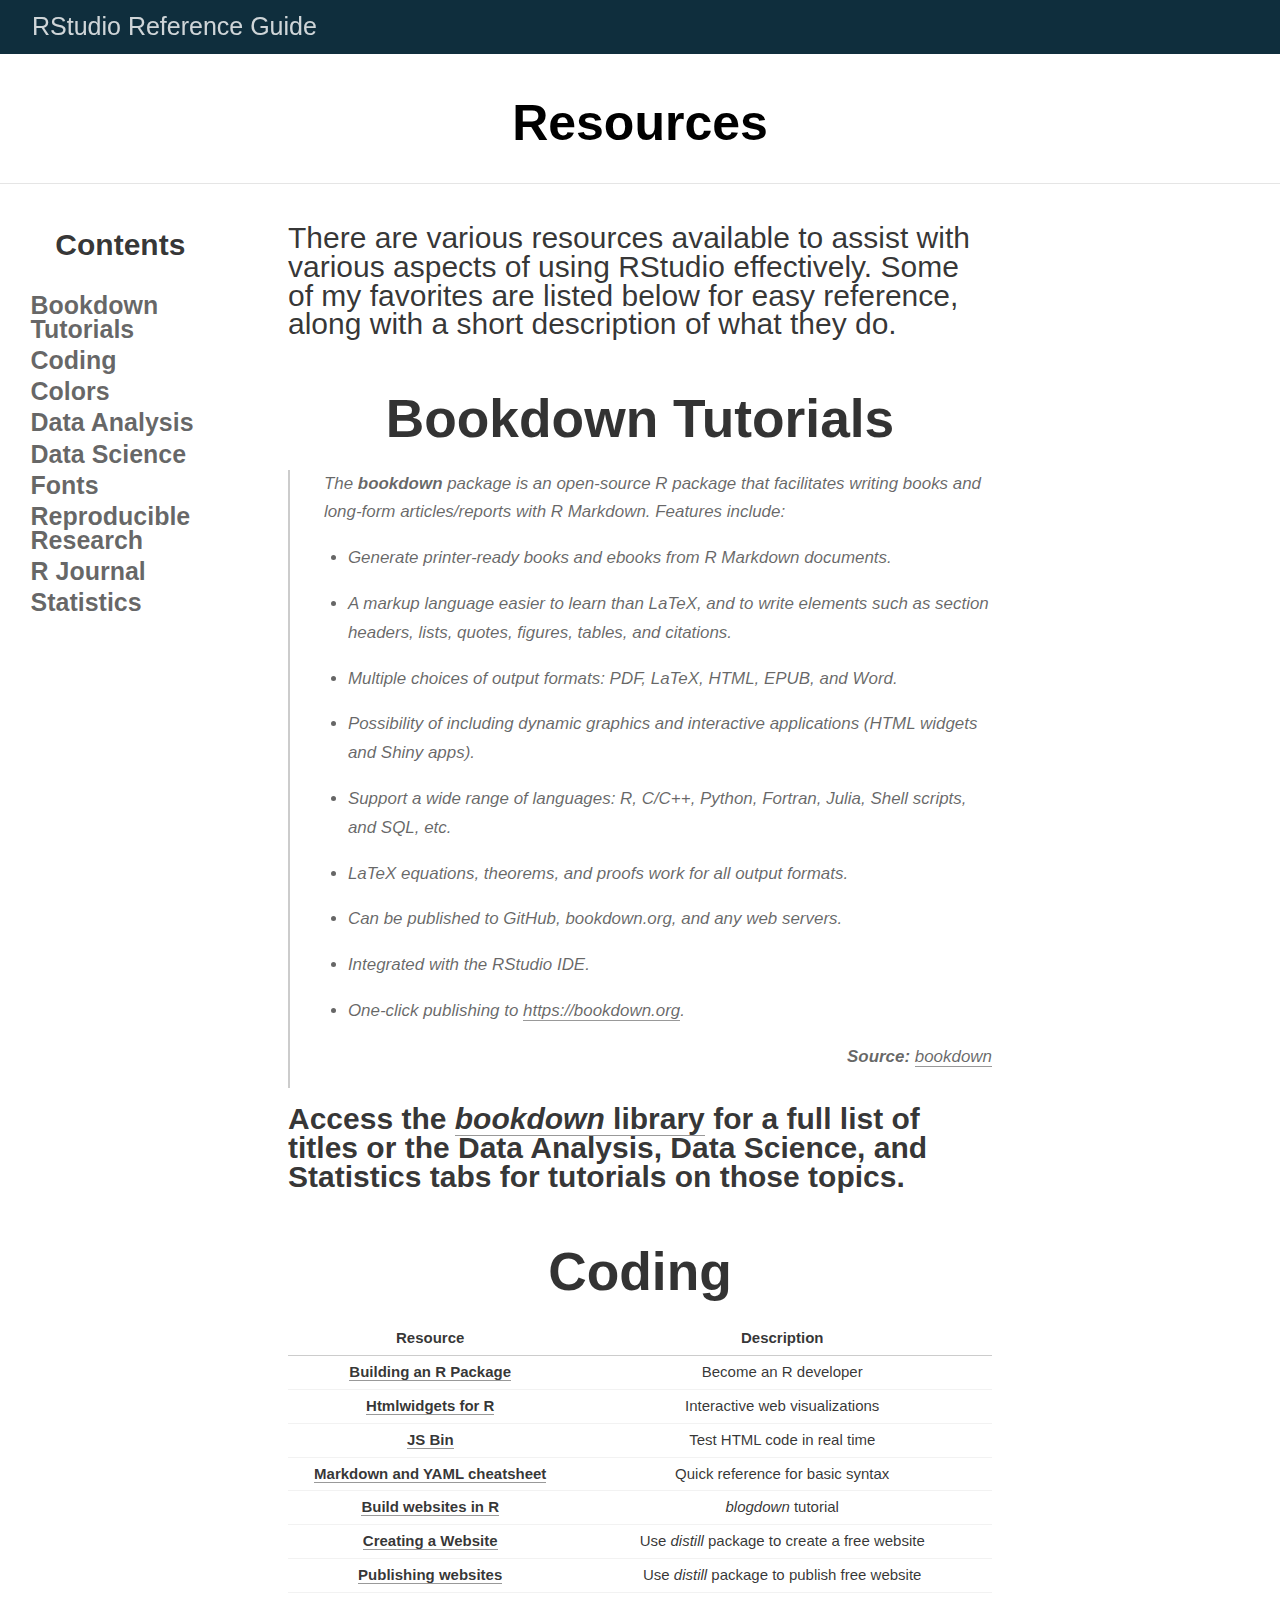
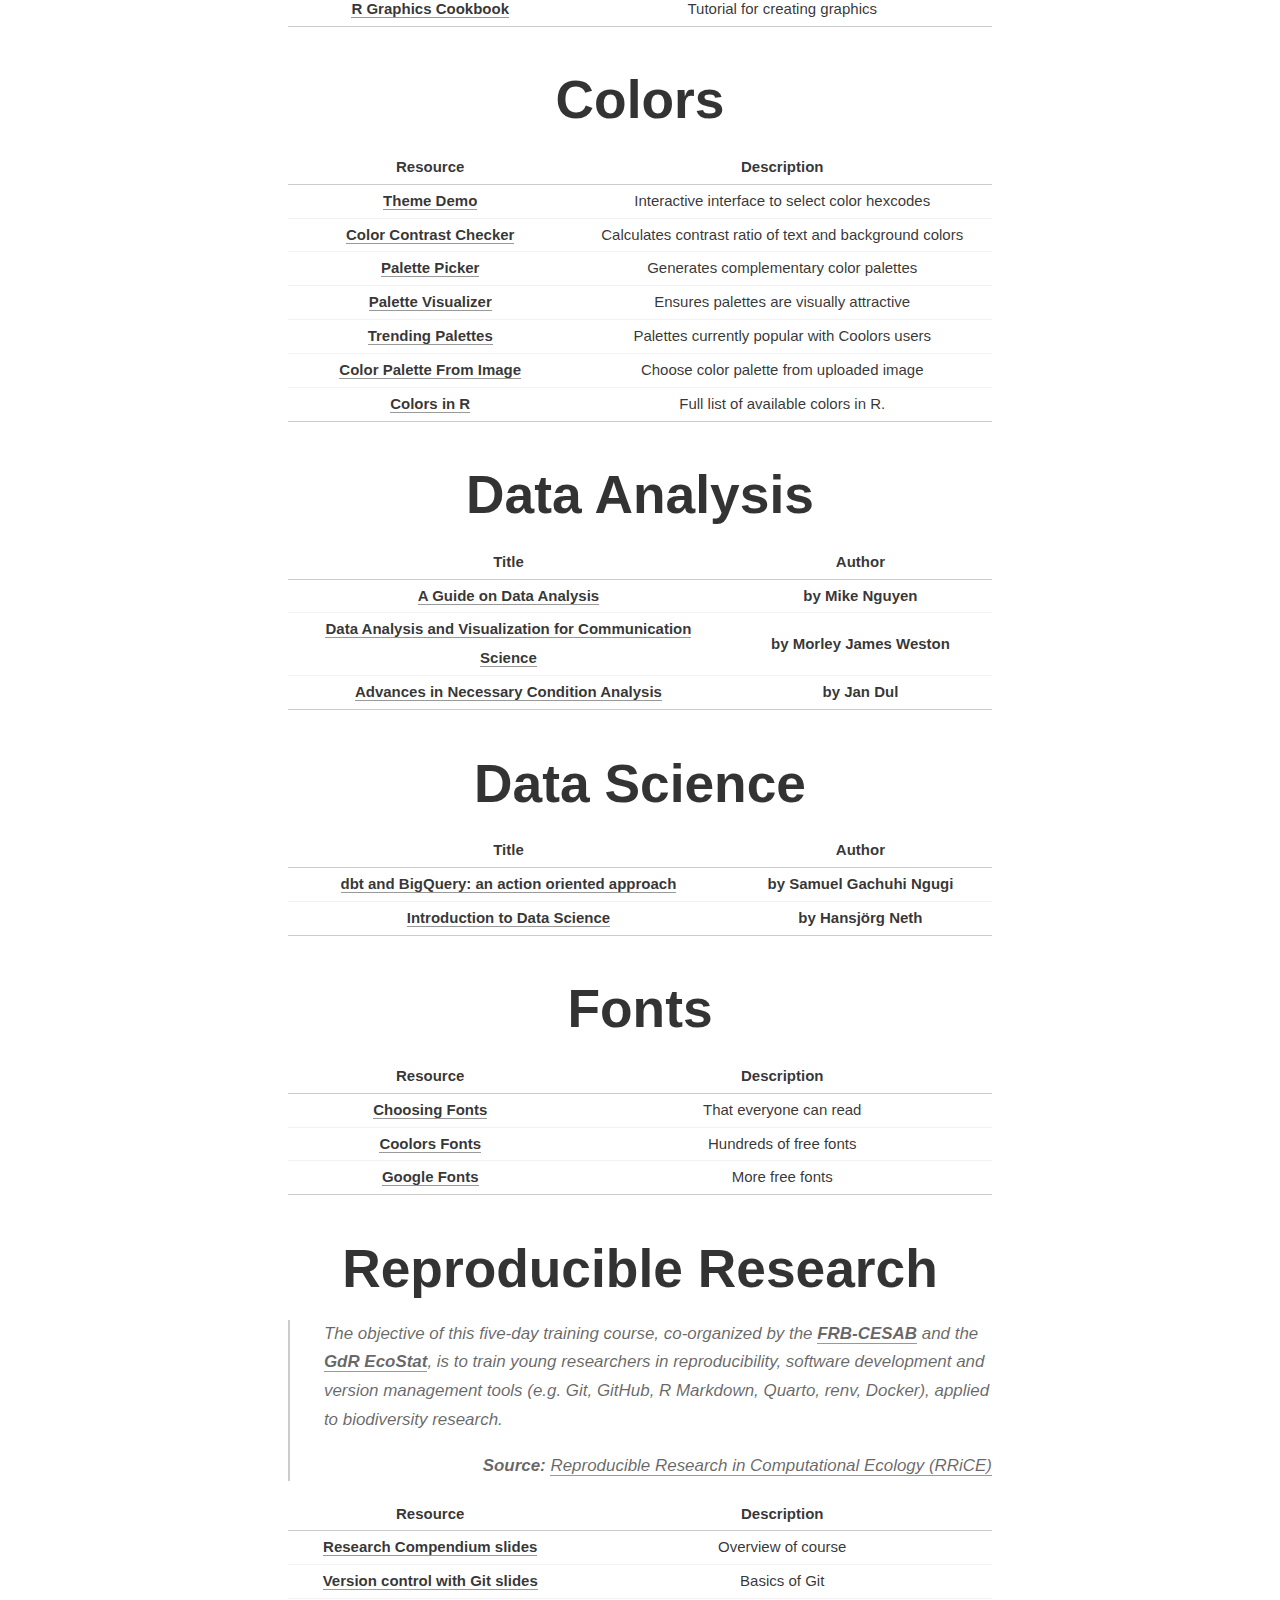
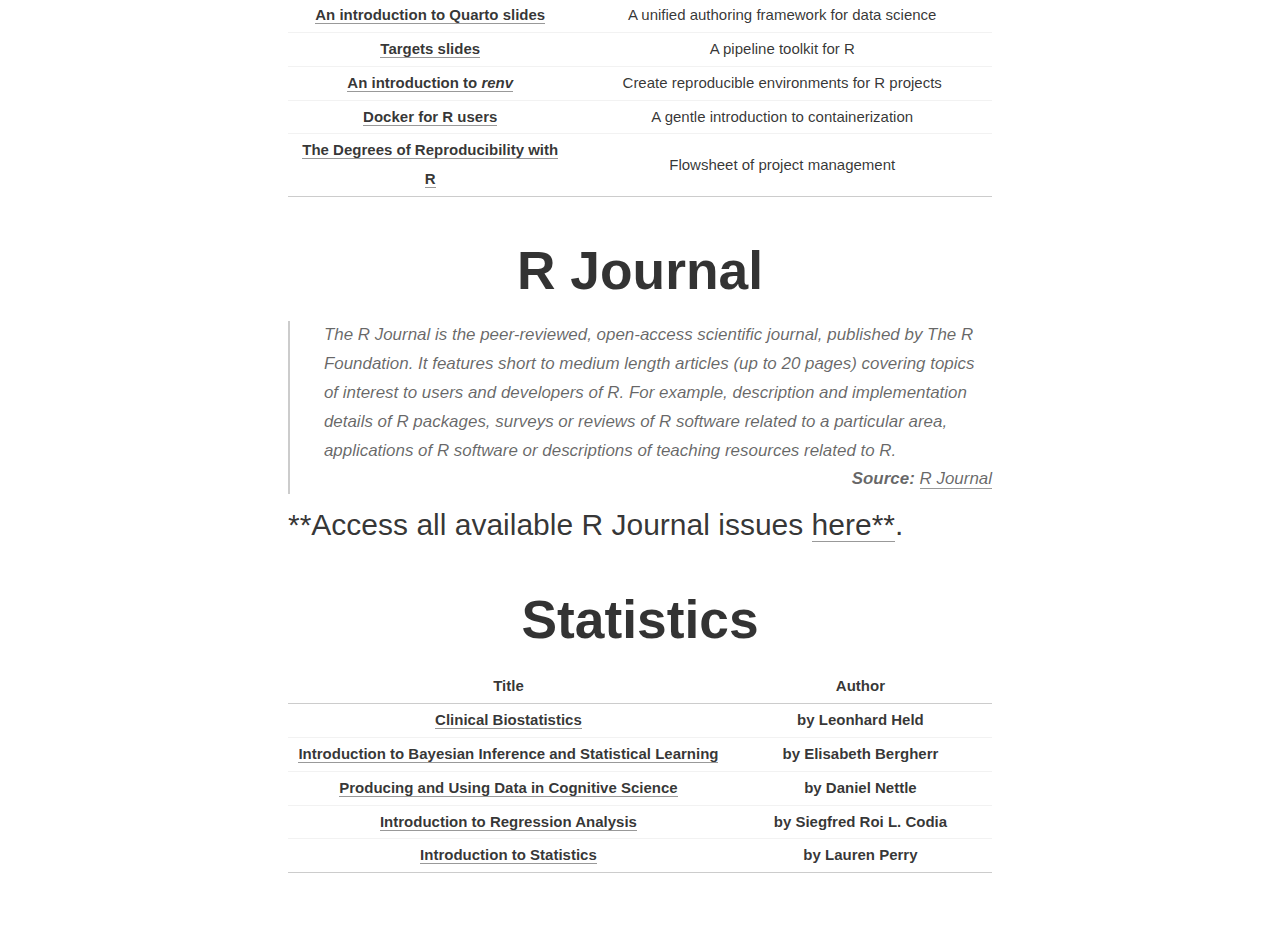
==== resources.html @ 00cb4a7c "Add files via upload" ====
<!DOCTYPE html>

<html xmlns="http://www.w3.org/1999/xhtml" lang="" xml:lang="">

<head>
  <meta charset="utf-8"/>
  <meta name="viewport" content="width=device-width, initial-scale=1"/>
  <meta http-equiv="X-UA-Compatible" content="IE=Edge,chrome=1"/>
  <meta name="generator" content="distill" />

  <style type="text/css">
  /* Hide doc at startup (prevent jankiness while JS renders/transforms) */
  body {
    visibility: hidden;
  }
  </style>

 <!--radix_placeholder_import_source-->
 <!--/radix_placeholder_import_source-->

<style type="text/css">code{white-space: pre;}</style>
<style type="text/css" data-origin="pandoc">
pre > code.sourceCode { white-space: pre; position: relative; }
pre > code.sourceCode > span { line-height: 1.25; }
pre > code.sourceCode > span:empty { height: 1.2em; }
.sourceCode { overflow: visible; }
code.sourceCode > span { color: inherit; text-decoration: inherit; }
div.sourceCode { margin: 1em 0; }
pre.sourceCode { margin: 0; }
@media screen {
div.sourceCode { overflow: auto; }
}
@media print {
pre > code.sourceCode { white-space: pre-wrap; }
pre > code.sourceCode > span { display: inline-block; text-indent: -5em; padding-left: 5em; }
}
pre.numberSource code
  { counter-reset: source-line 0; }
pre.numberSource code > span
  { position: relative; left: -4em; counter-increment: source-line; }
pre.numberSource code > span > a:first-child::before
  { content: counter(source-line);
    position: relative; left: -1em; text-align: right; vertical-align: baseline;
    border: none; display: inline-block;
    -webkit-touch-callout: none; -webkit-user-select: none;
    -khtml-user-select: none; -moz-user-select: none;
    -ms-user-select: none; user-select: none;
    padding: 0 4px; width: 4em;
    color: #aaaaaa;
  }
pre.numberSource { margin-left: 3em; border-left: 1px solid #aaaaaa;  padding-left: 4px; }
div.sourceCode
  { color: #00769e; background-color: #f1f3f5; }
@media screen {
pre > code.sourceCode > span > a:first-child::before { text-decoration: underline; }
}
code span { color: #00769e; } /* Normal */
code span.al { color: #ad0000; } /* Alert */
code span.an { color: #5e5e5e; } /* Annotation */
code span.at { color: #657422; } /* Attribute */
code span.bn { color: #ad0000; } /* BaseN */
code span.bu { } /* BuiltIn */
code span.cf { color: #00769e; } /* ControlFlow */
code span.ch { color: #20794d; } /* Char */
code span.cn { color: #8f5902; } /* Constant */
code span.co { color: #5e5e5e; } /* Comment */
code span.cv { color: #5e5e5e; font-style: italic; } /* CommentVar */
code span.do { color: #5e5e5e; font-style: italic; } /* Documentation */
code span.dt { color: #ad0000; } /* DataType */
code span.dv { color: #ad0000; } /* DecVal */
code span.er { color: #ad0000; } /* Error */
code span.ex { } /* Extension */
code span.fl { color: #ad0000; } /* Float */
code span.fu { color: #4758ab; } /* Function */
code span.im { } /* Import */
code span.in { color: #5e5e5e; } /* Information */
code span.kw { color: #00769e; } /* Keyword */
code span.op { color: #5e5e5e; } /* Operator */
code span.ot { color: #00769e; } /* Other */
code span.pp { color: #ad0000; } /* Preprocessor */
code span.sc { color: #5e5e5e; } /* SpecialChar */
code span.ss { color: #20794d; } /* SpecialString */
code span.st { color: #20794d; } /* String */
code span.va { color: #111111; } /* Variable */
code span.vs { color: #20794d; } /* VerbatimString */
code span.wa { color: #5e5e5e; font-style: italic; } /* Warning */
</style>


  <!--radix_placeholder_meta_tags-->
  <title>RStudio Reference Guide: Resources</title>




  <!--  https://developers.facebook.com/docs/sharing/webmasters#markup -->
  <meta property="og:title" content="RStudio Reference Guide: Resources"/>
  <meta property="og:type" content="article"/>
  <meta property="og:locale" content="en_US"/>
  <meta property="og:site_name" content="RStudio Reference Guide"/>

  <!--  https://dev.twitter.com/cards/types/summary -->
  <meta property="twitter:card" content="summary"/>
  <meta property="twitter:title" content="RStudio Reference Guide: Resources"/>

  <!--/radix_placeholder_meta_tags-->
  <!--radix_placeholder_rmarkdown_metadata-->

  <script type="text/json" id="radix-rmarkdown-metadata">
  {"type":"list","attributes":{"names":{"type":"character","attributes":{},"value":["title","description","output"]}},"value":[{"type":"character","attributes":{},"value":["Resources"]},{"type":"NULL"},{"type":"list","attributes":{"names":{"type":"character","attributes":{},"value":["distill::distill_article"]}},"value":[{"type":"list","attributes":{"names":{"type":"character","attributes":{},"value":["toc","toc_depth"]}},"value":[{"type":"logical","attributes":{},"value":[true]},{"type":"integer","attributes":{},"value":[2]}]}]}]}
  </script>
  <!--/radix_placeholder_rmarkdown_metadata-->
  <!--radix_placeholder_navigation_in_header-->
  <meta name="distill:offset" content=""/>

  <script type="application/javascript">

    window.headroom_prevent_pin = false;

    window.document.addEventListener("DOMContentLoaded", function (event) {

      // initialize headroom for banner
      var header = $('header').get(0);
      var headerHeight = header.offsetHeight;
      var headroom = new Headroom(header, {
        tolerance: 5,
        onPin : function() {
          if (window.headroom_prevent_pin) {
            window.headroom_prevent_pin = false;
            headroom.unpin();
          }
        }
      });
      headroom.init();
      if(window.location.hash)
        headroom.unpin();
      $(header).addClass('headroom--transition');

      // offset scroll location for banner on hash change
      // (see: https://github.com/WickyNilliams/headroom.js/issues/38)
      window.addEventListener("hashchange", function(event) {
        window.scrollTo(0, window.pageYOffset - (headerHeight + 25));
      });

      // responsive menu
      $('.distill-site-header').each(function(i, val) {
        var topnav = $(this);
        var toggle = topnav.find('.nav-toggle');
        toggle.on('click', function() {
          topnav.toggleClass('responsive');
        });
      });

      // nav dropdowns
      $('.nav-dropbtn').click(function(e) {
        $(this).next('.nav-dropdown-content').toggleClass('nav-dropdown-active');
        $(this).parent().siblings('.nav-dropdown')
           .children('.nav-dropdown-content').removeClass('nav-dropdown-active');
      });
      $("body").click(function(e){
        $('.nav-dropdown-content').removeClass('nav-dropdown-active');
      });
      $(".nav-dropdown").click(function(e){
        e.stopPropagation();
      });
    });
  </script>

  <style type="text/css">

  /* Theme (user-documented overrideables for nav appearance) */

  .distill-site-nav {
    color: rgba(255, 255, 255, 0.8);
    background-color: #0F2E3D;
    font-size: 15px;
    font-weight: 300;
  }

  .distill-site-nav a {
    color: inherit;
    text-decoration: none;
  }

  .distill-site-nav a:hover {
    color: white;
  }

  @media print {
    .distill-site-nav {
      display: none;
    }
  }

  .distill-site-header {

  }

  .distill-site-footer {

  }


  /* Site Header */

  .distill-site-header {
    width: 100%;
    box-sizing: border-box;
    z-index: 3;
  }

  .distill-site-header .nav-left {
    display: inline-block;
    margin-left: 8px;
  }

  @media screen and (max-width: 768px) {
    .distill-site-header .nav-left {
      margin-left: 0;
    }
  }


  .distill-site-header .nav-right {
    float: right;
    margin-right: 8px;
  }

  .distill-site-header a,
  .distill-site-header .title {
    display: inline-block;
    text-align: center;
    padding: 14px 10px 14px 10px;
  }

  .distill-site-header .title {
    font-size: 18px;
    min-width: 150px;
  }

  .distill-site-header .logo {
    padding: 0;
  }

  .distill-site-header .logo img {
    display: none;
    max-height: 20px;
    width: auto;
    margin-bottom: -4px;
  }

  .distill-site-header .nav-image img {
    max-height: 18px;
    width: auto;
    display: inline-block;
    margin-bottom: -3px;
  }



  @media screen and (min-width: 1000px) {
    .distill-site-header .logo img {
      display: inline-block;
    }
    .distill-site-header .nav-left {
      margin-left: 20px;
    }
    .distill-site-header .nav-right {
      margin-right: 20px;
    }
    .distill-site-header .title {
      padding-left: 12px;
    }
  }


  .distill-site-header .nav-toggle {
    display: none;
  }

  .nav-dropdown {
    display: inline-block;
    position: relative;
  }

  .nav-dropdown .nav-dropbtn {
    border: none;
    outline: none;
    color: rgba(255, 255, 255, 0.8);
    padding: 16px 10px;
    background-color: transparent;
    font-family: inherit;
    font-size: inherit;
    font-weight: inherit;
    margin: 0;
    margin-top: 1px;
    z-index: 2;
  }

  .nav-dropdown-content {
    display: none;
    position: absolute;
    background-color: white;
    min-width: 200px;
    border: 1px solid rgba(0,0,0,0.15);
    border-radius: 4px;
    box-shadow: 0px 8px 16px 0px rgba(0,0,0,0.1);
    z-index: 1;
    margin-top: 2px;
    white-space: nowrap;
    padding-top: 4px;
    padding-bottom: 4px;
  }

  .nav-dropdown-content hr {
    margin-top: 4px;
    margin-bottom: 4px;
    border: none;
    border-bottom: 1px solid rgba(0, 0, 0, 0.1);
  }

  .nav-dropdown-active {
    display: block;
  }

  .nav-dropdown-content a, .nav-dropdown-content .nav-dropdown-header {
    color: black;
    padding: 6px 24px;
    text-decoration: none;
    display: block;
    text-align: left;
  }

  .nav-dropdown-content .nav-dropdown-header {
    display: block;
    padding: 5px 24px;
    padding-bottom: 0;
    text-transform: uppercase;
    font-size: 14px;
    color: #999999;
    white-space: nowrap;
  }

  .nav-dropdown:hover .nav-dropbtn {
    color: white;
  }

  .nav-dropdown-content a:hover {
    background-color: #ddd;
    color: black;
  }

  .nav-right .nav-dropdown-content {
    margin-left: -45%;
    right: 0;
  }

  @media screen and (max-width: 768px) {
    .distill-site-header a, .distill-site-header .nav-dropdown  {display: none;}
    .distill-site-header a.nav-toggle {
      float: right;
      display: block;
    }
    .distill-site-header .title {
      margin-left: 0;
    }
    .distill-site-header .nav-right {
      margin-right: 0;
    }
    .distill-site-header {
      overflow: hidden;
    }
    .nav-right .nav-dropdown-content {
      margin-left: 0;
    }
  }


  @media screen and (max-width: 768px) {
    .distill-site-header.responsive {position: relative; min-height: 500px; }
    .distill-site-header.responsive a.nav-toggle {
      position: absolute;
      right: 0;
      top: 0;
    }
    .distill-site-header.responsive a,
    .distill-site-header.responsive .nav-dropdown {
      display: block;
      text-align: left;
    }
    .distill-site-header.responsive .nav-left,
    .distill-site-header.responsive .nav-right {
      width: 100%;
    }
    .distill-site-header.responsive .nav-dropdown {float: none;}
    .distill-site-header.responsive .nav-dropdown-content {position: relative;}
    .distill-site-header.responsive .nav-dropdown .nav-dropbtn {
      display: block;
      width: 100%;
      text-align: left;
    }
  }

  /* Site Footer */

  .distill-site-footer {
    width: 100%;
    overflow: hidden;
    box-sizing: border-box;
    z-index: 3;
    margin-top: 30px;
    padding-top: 30px;
    padding-bottom: 30px;
    text-align: center;
  }

  /* Headroom */

  d-title {
    padding-top: 6rem;
  }

  @media print {
    d-title {
      padding-top: 4rem;
    }
  }

  .headroom {
    z-index: 1000;
    position: fixed;
    top: 0;
    left: 0;
    right: 0;
  }

  .headroom--transition {
    transition: all .4s ease-in-out;
  }

  .headroom--unpinned {
    top: -100px;
  }

  .headroom--pinned {
    top: 0;
  }

  /* adjust viewport for navbar height */
  /* helps vertically center bootstrap (non-distill) content */
  .min-vh-100 {
    min-height: calc(100vh - 100px) !important;
  }

  </style>

  <script src="site_libs/jquery-3.6.0/jquery-3.6.0.min.js"></script>
  <link href="site_libs/font-awesome-6.5.2/css/all.min.css" rel="stylesheet"/>
  <link href="site_libs/font-awesome-6.5.2/css/v4-shims.min.css" rel="stylesheet"/>
  <script src="site_libs/headroom-0.9.4/headroom.min.js"></script>
  <script src="site_libs/autocomplete-0.37.1/autocomplete.min.js"></script>
  <script src="site_libs/fuse-6.4.1/fuse.min.js"></script>

  <script type="application/javascript">

  function getMeta(metaName) {
    var metas = document.getElementsByTagName('meta');
    for (let i = 0; i < metas.length; i++) {
      if (metas[i].getAttribute('name') === metaName) {
        return metas[i].getAttribute('content');
      }
    }
    return '';
  }

  function offsetURL(url) {
    var offset = getMeta('distill:offset');
    return offset ? offset + '/' + url : url;
  }

  function createFuseIndex() {

    // create fuse index
    var options = {
      keys: [
        { name: 'title', weight: 20 },
        { name: 'categories', weight: 15 },
        { name: 'description', weight: 10 },
        { name: 'contents', weight: 5 },
      ],
      ignoreLocation: true,
      threshold: 0
    };
    var fuse = new window.Fuse([], options);

    // fetch the main search.json
    return fetch(offsetURL('search.json'))
      .then(function(response) {
        if (response.status == 200) {
          return response.json().then(function(json) {
            // index main articles
            json.articles.forEach(function(article) {
              fuse.add(article);
            });
            // download collections and index their articles
            return Promise.all(json.collections.map(function(collection) {
              return fetch(offsetURL(collection)).then(function(response) {
                if (response.status === 200) {
                  return response.json().then(function(articles) {
                    articles.forEach(function(article) {
                      fuse.add(article);
                    });
                  })
                } else {
                  return Promise.reject(
                    new Error('Unexpected status from search index request: ' +
                              response.status)
                  );
                }
              });
            })).then(function() {
              return fuse;
            });
          });

        } else {
          return Promise.reject(
            new Error('Unexpected status from search index request: ' +
                        response.status)
          );
        }
      });
  }

  window.document.addEventListener("DOMContentLoaded", function (event) {

    // get search element (bail if we don't have one)
    var searchEl = window.document.getElementById('distill-search');
    if (!searchEl)
      return;

    createFuseIndex()
      .then(function(fuse) {

        // make search box visible
        searchEl.classList.remove('hidden');

        // initialize autocomplete
        var options = {
          autoselect: true,
          hint: false,
          minLength: 2,
        };
        window.autocomplete(searchEl, options, [{
          source: function(query, callback) {
            const searchOptions = {
              isCaseSensitive: false,
              shouldSort: true,
              minMatchCharLength: 2,
              limit: 10,
            };
            var results = fuse.search(query, searchOptions);
            callback(results
              .map(function(result) { return result.item; })
            );
          },
          templates: {
            suggestion: function(suggestion) {
              var img = suggestion.preview && Object.keys(suggestion.preview).length > 0
                ? `<img src="${offsetURL(suggestion.preview)}"</img>`
                : '';
              var html = `
                <div class="search-item">
                  <h3>${suggestion.title}</h3>
                  <div class="search-item-description">
                    ${suggestion.description || ''}
                  </div>
                  <div class="search-item-preview">
                    ${img}
                  </div>
                </div>
              `;
              return html;
            }
          }
        }]).on('autocomplete:selected', function(event, suggestion) {
          window.location.href = offsetURL(suggestion.path);
        });
        // remove inline display style on autocompleter (we want to
        // manage responsive display via css)
        $('.algolia-autocomplete').css("display", "");
      })
      .catch(function(error) {
        console.log(error);
      });

  });

  </script>

  <style type="text/css">

  .nav-search {
    font-size: x-small;
  }

  /* Algolioa Autocomplete */

  .algolia-autocomplete {
    display: inline-block;
    margin-left: 10px;
    vertical-align: sub;
    background-color: white;
    color: black;
    padding: 6px;
    padding-top: 8px;
    padding-bottom: 0;
    border-radius: 6px;
    border: 1px #0F2E3D solid;
    width: 180px;
  }


  @media screen and (max-width: 768px) {
    .distill-site-nav .algolia-autocomplete {
      display: none;
      visibility: hidden;
    }
    .distill-site-nav.responsive .algolia-autocomplete {
      display: inline-block;
      visibility: visible;
    }
    .distill-site-nav.responsive .algolia-autocomplete .aa-dropdown-menu {
      margin-left: 0;
      width: 400px;
      max-height: 400px;
    }
  }

  .algolia-autocomplete .aa-input, .algolia-autocomplete .aa-hint {
    width: 90%;
    outline: none;
    border: none;
  }

  .algolia-autocomplete .aa-hint {
    color: #999;
  }
  .algolia-autocomplete .aa-dropdown-menu {
    width: 550px;
    max-height: 70vh;
    overflow-x: visible;
    overflow-y: scroll;
    padding: 5px;
    margin-top: 3px;
    margin-left: -150px;
    background-color: #fff;
    border-radius: 5px;
    border: 1px solid #999;
    border-top: none;
  }

  .algolia-autocomplete .aa-dropdown-menu .aa-suggestion {
    cursor: pointer;
    padding: 5px 4px;
    border-bottom: 1px solid #eee;
  }

  .algolia-autocomplete .aa-dropdown-menu .aa-suggestion:last-of-type {
    border-bottom: none;
    margin-bottom: 2px;
  }

  .algolia-autocomplete .aa-dropdown-menu .aa-suggestion .search-item {
    overflow: hidden;
    font-size: 0.8em;
    line-height: 1.4em;
  }

  .algolia-autocomplete .aa-dropdown-menu .aa-suggestion .search-item h3 {
    font-size: 1rem;
    margin-block-start: 0;
    margin-block-end: 5px;
  }

  .algolia-autocomplete .aa-dropdown-menu .aa-suggestion .search-item-description {
    display: inline-block;
    overflow: hidden;
    height: 2.8em;
    width: 80%;
    margin-right: 4%;
  }

  .algolia-autocomplete .aa-dropdown-menu .aa-suggestion .search-item-preview {
    display: inline-block;
    width: 15%;
  }

  .algolia-autocomplete .aa-dropdown-menu .aa-suggestion .search-item-preview img {
    height: 3em;
    width: auto;
    display: none;
  }

  .algolia-autocomplete .aa-dropdown-menu .aa-suggestion .search-item-preview img[src] {
    display: initial;
  }

  .algolia-autocomplete .aa-dropdown-menu .aa-suggestion.aa-cursor {
    background-color: #eee;
  }
  .algolia-autocomplete .aa-dropdown-menu .aa-suggestion em {
    font-weight: bold;
    font-style: normal;
  }

  </style>


  <!--/radix_placeholder_navigation_in_header-->
  <!--radix_placeholder_distill-->

  <style type="text/css">

  body {
    background-color: white;
  }

  .pandoc-table {
    width: 100%;
  }

  .pandoc-table>caption {
    margin-bottom: 10px;
  }

  .pandoc-table th:not([align]) {
    text-align: left;
  }

  .pagedtable-footer {
    font-size: 15px;
  }

  d-byline .byline {
    grid-template-columns: 2fr 2fr;
  }

  d-byline .byline h3 {
    margin-block-start: 1.5em;
  }

  d-byline .byline .authors-affiliations h3 {
    margin-block-start: 0.5em;
  }

  .authors-affiliations .orcid-id {
    width: 16px;
    height:16px;
    margin-left: 4px;
    margin-right: 4px;
    vertical-align: middle;
    padding-bottom: 2px;
  }

  d-title .dt-tags {
    margin-top: 1em;
    grid-column: text;
  }

  .dt-tags .dt-tag {
    text-decoration: none;
    display: inline-block;
    color: rgba(0,0,0,0.6);
    padding: 0em 0.4em;
    margin-right: 0.5em;
    margin-bottom: 0.4em;
    font-size: 70%;
    border: 1px solid rgba(0,0,0,0.2);
    border-radius: 3px;
    text-transform: uppercase;
    font-weight: 500;
  }

  d-article table.gt_table td,
  d-article table.gt_table th {
    border-bottom: none;
    font-size: 100%;
  }

  .html-widget {
    margin-bottom: 2.0em;
  }

  .l-screen-inset {
    padding-right: 16px;
  }

  .l-screen .caption {
    margin-left: 10px;
  }

  .shaded {
    background: rgb(247, 247, 247);
    padding-top: 20px;
    padding-bottom: 20px;
    border-top: 1px solid rgba(0, 0, 0, 0.1);
    border-bottom: 1px solid rgba(0, 0, 0, 0.1);
  }

  .shaded .html-widget {
    margin-bottom: 0;
    border: 1px solid rgba(0, 0, 0, 0.1);
  }

  .shaded .shaded-content {
    background: white;
  }

  .text-output {
    margin-top: 0;
    line-height: 1.5em;
  }

  .hidden {
    display: none !important;
  }

  hr.section-separator {
    border: none;
    border-top: 1px solid rgba(0, 0, 0, 0.1);
    margin: 0px;
  }


  d-byline {
    border-top: none;
  }

  d-article {
    padding-top: 2.5rem;
    padding-bottom: 30px;
    border-top: none;
  }

  d-appendix {
    padding-top: 30px;
  }

  d-article>p>img {
    width: 100%;
  }

  d-article h2 {
    margin: 1rem 0 1.5rem 0;
  }

  d-article h3 {
    margin-top: 1.5rem;
  }

  d-article iframe {
    border: 1px solid rgba(0, 0, 0, 0.1);
    margin-bottom: 2.0em;
    width: 100%;
  }

  /* Tweak code blocks */

  d-article div.sourceCode code,
  d-article pre code {
    font-family: Consolas, Monaco, 'Andale Mono', 'Ubuntu Mono', monospace;
  }

  d-article pre,
  d-article div.sourceCode,
  d-article div.sourceCode pre {
    overflow: auto;
  }

  d-article div.sourceCode {
    background-color: white;
  }

  d-article div.sourceCode pre {
    padding-left: 10px;
    font-size: 12px;
    border-left: 2px solid rgba(0,0,0,0.1);
  }

  d-article pre {
    font-size: 12px;
    color: black;
    background: none;
    margin-top: 0;
    text-align: left;
    white-space: pre;
    word-spacing: normal;
    word-break: normal;
    word-wrap: normal;
    line-height: 1.5;

    -moz-tab-size: 4;
    -o-tab-size: 4;
    tab-size: 4;

    -webkit-hyphens: none;
    -moz-hyphens: none;
    -ms-hyphens: none;
    hyphens: none;
  }

  d-article pre a {
    border-bottom: none;
  }

  d-article pre a:hover {
    border-bottom: none;
    text-decoration: underline;
  }

  d-article details {
    grid-column: text;
    margin-bottom: 0.8em;
  }

  @media(min-width: 768px) {

  d-article pre,
  d-article div.sourceCode,
  d-article div.sourceCode pre {
    overflow: visible !important;
  }

  d-article div.sourceCode pre {
    padding-left: 18px;
    font-size: 14px;
  }

  /* tweak for Pandoc numbered line within distill */
  d-article pre.numberSource code > span {
      left: -2em;
  }

  d-article pre {
    font-size: 14px;
  }

  }

  figure img.external {
    background: white;
    border: 1px solid rgba(0, 0, 0, 0.1);
    box-shadow: 0 1px 8px rgba(0, 0, 0, 0.1);
    padding: 18px;
    box-sizing: border-box;
  }

  /* CSS for d-contents */

  .d-contents {
    grid-column: text;
    color: rgba(0,0,0,0.8);
    font-size: 0.9em;
    padding-bottom: 1em;
    margin-bottom: 1em;
    padding-bottom: 0.5em;
    margin-bottom: 1em;
    padding-left: 0.25em;
    justify-self: start;
  }

  @media(min-width: 1000px) {
    .d-contents.d-contents-float {
      height: 0;
      grid-column-start: 1;
      grid-column-end: 4;
      justify-self: center;
      padding-right: 3em;
      padding-left: 2em;
    }
  }

  .d-contents nav h3 {
    font-size: 18px;
    margin-top: 0;
    margin-bottom: 1em;
  }

  .d-contents li {
    list-style-type: none
  }

  .d-contents nav > ul {
    padding-left: 0;
  }

  .d-contents ul {
    padding-left: 1em
  }

  .d-contents nav ul li {
    margin-top: 0.6em;
    margin-bottom: 0.2em;
  }

  .d-contents nav a {
    font-size: 13px;
    border-bottom: none;
    text-decoration: none
    color: rgba(0, 0, 0, 0.8);
  }

  .d-contents nav a:hover {
    text-decoration: underline solid rgba(0, 0, 0, 0.6)
  }

  .d-contents nav > ul > li > a {
    font-weight: 600;
  }

  .d-contents nav > ul > li > ul {
    font-weight: inherit;
  }

  .d-contents nav > ul > li > ul > li {
    margin-top: 0.2em;
  }


  .d-contents nav ul {
    margin-top: 0;
    margin-bottom: 0.25em;
  }

  .d-article-with-toc h2:nth-child(2) {
    margin-top: 0;
  }


  /* Figure */

  .figure {
    position: relative;
    margin-bottom: 2.5em;
    margin-top: 1.5em;
  }

  .figure .caption {
    color: rgba(0, 0, 0, 0.6);
    font-size: 12px;
    line-height: 1.5em;
  }

  .figure img.external {
    background: white;
    border: 1px solid rgba(0, 0, 0, 0.1);
    box-shadow: 0 1px 8px rgba(0, 0, 0, 0.1);
    padding: 18px;
    box-sizing: border-box;
  }

  .figure .caption a {
    color: rgba(0, 0, 0, 0.6);
  }

  .figure .caption b,
  .figure .caption strong, {
    font-weight: 600;
    color: rgba(0, 0, 0, 1.0);
  }

  /* Citations */

  d-article .citation {
    color: inherit;
    cursor: inherit;
  }

  div.hanging-indent{
    margin-left: 1em; text-indent: -1em;
  }

  /* Citation hover box */

  .tippy-box[data-theme~=light-border] {
    background-color: rgba(250, 250, 250, 0.95);
  }

  .tippy-content > p {
    margin-bottom: 0;
    padding: 2px;
  }


  /* Tweak 1000px media break to show more text */

  @media(min-width: 1000px) {
    .base-grid,
    distill-header,
    d-title,
    d-abstract,
    d-article,
    d-appendix,
    distill-appendix,
    d-byline,
    d-footnote-list,
    d-citation-list,
    distill-footer {
      grid-template-columns: [screen-start] 1fr [page-start kicker-start] 80px [middle-start] 50px [text-start kicker-end] 65px 65px 65px 65px 65px 65px 65px 65px [text-end gutter-start] 65px [middle-end] 65px [page-end gutter-end] 1fr [screen-end];
      grid-column-gap: 16px;
    }

    .grid {
      grid-column-gap: 16px;
    }

    d-article {
      font-size: 1.06rem;
      line-height: 1.7em;
    }
    figure .caption, .figure .caption, figure figcaption {
      font-size: 13px;
    }
  }

  @media(min-width: 1180px) {
    .base-grid,
    distill-header,
    d-title,
    d-abstract,
    d-article,
    d-appendix,
    distill-appendix,
    d-byline,
    d-footnote-list,
    d-citation-list,
    distill-footer {
      grid-template-columns: [screen-start] 1fr [page-start kicker-start] 60px [middle-start] 60px [text-start kicker-end] 60px 60px 60px 60px 60px 60px 60px 60px [text-end gutter-start] 60px [middle-end] 60px [page-end gutter-end] 1fr [screen-end];
      grid-column-gap: 32px;
    }

    .grid {
      grid-column-gap: 32px;
    }
  }


  /* Get the citation styles for the appendix (not auto-injected on render since
     we do our own rendering of the citation appendix) */

  d-appendix .citation-appendix,
  .d-appendix .citation-appendix {
    font-size: 11px;
    line-height: 15px;
    border-left: 1px solid rgba(0, 0, 0, 0.1);
    padding-left: 18px;
    border: 1px solid rgba(0,0,0,0.1);
    background: rgba(0, 0, 0, 0.02);
    padding: 10px 18px;
    border-radius: 3px;
    color: rgba(150, 150, 150, 1);
    overflow: hidden;
    margin-top: -12px;
    white-space: pre-wrap;
    word-wrap: break-word;
  }

  /* Include appendix styles here so they can be overridden */

  d-appendix {
    contain: layout style;
    font-size: 0.8em;
    line-height: 1.7em;
    margin-top: 60px;
    margin-bottom: 0;
    border-top: 1px solid rgba(0, 0, 0, 0.1);
    color: rgba(0,0,0,0.5);
    padding-top: 60px;
    padding-bottom: 48px;
  }

  d-appendix h3 {
    grid-column: page-start / text-start;
    font-size: 15px;
    font-weight: 500;
    margin-top: 1em;
    margin-bottom: 0;
    color: rgba(0,0,0,0.65);
  }

  d-appendix h3 + * {
    margin-top: 1em;
  }

  d-appendix ol {
    padding: 0 0 0 15px;
  }

  @media (min-width: 768px) {
    d-appendix ol {
      padding: 0 0 0 30px;
      margin-left: -30px;
    }
  }

  d-appendix li {
    margin-bottom: 1em;
  }

  d-appendix a {
    color: rgba(0, 0, 0, 0.6);
  }

  d-appendix > * {
    grid-column: text;
  }

  d-appendix > d-footnote-list,
  d-appendix > d-citation-list,
  d-appendix > distill-appendix {
    grid-column: screen;
  }

  /* Include footnote styles here so they can be overridden */

  d-footnote-list {
    contain: layout style;
  }

  d-footnote-list > * {
    grid-column: text;
  }

  d-footnote-list a.footnote-backlink {
    color: rgba(0,0,0,0.3);
    padding-left: 0.5em;
  }



  /* Anchor.js */

  .anchorjs-link {
    /*transition: all .25s linear; */
    text-decoration: none;
    border-bottom: none;
  }
  *:hover > .anchorjs-link {
    margin-left: -1.125em !important;
    text-decoration: none;
    border-bottom: none;
  }

  /* Social footer */

  .social_footer {
    margin-top: 30px;
    margin-bottom: 0;
    color: rgba(0,0,0,0.67);
  }

  .disqus-comments {
    margin-right: 30px;
  }

  .disqus-comment-count {
    border-bottom: 1px solid rgba(0, 0, 0, 0.4);
    cursor: pointer;
  }

  #disqus_thread {
    margin-top: 30px;
  }

  .article-sharing a {
    border-bottom: none;
    margin-right: 8px;
  }

  .article-sharing a:hover {
    border-bottom: none;
  }

  .sidebar-section.subscribe {
    font-size: 12px;
    line-height: 1.6em;
  }

  .subscribe p {
    margin-bottom: 0.5em;
  }


  .article-footer .subscribe {
    font-size: 15px;
    margin-top: 45px;
  }


  .sidebar-section.custom {
    font-size: 12px;
    line-height: 1.6em;
  }

  .custom p {
    margin-bottom: 0.5em;
  }

  /* Styles for listing layout (hide title) */
  .layout-listing d-title, .layout-listing .d-title {
    display: none;
  }

  /* Styles for posts lists (not auto-injected) */


  .posts-with-sidebar {
    padding-left: 45px;
    padding-right: 45px;
  }

  .posts-list .description h2,
  .posts-list .description p {
    font-family: -apple-system, BlinkMacSystemFont, "Segoe UI", Roboto, Oxygen, Ubuntu, Cantarell, "Fira Sans", "Droid Sans", "Helvetica Neue", Arial, sans-serif;
  }

  .posts-list .description h2 {
    font-weight: 700;
    border-bottom: none;
    padding-bottom: 0;
  }

  .posts-list h2.post-tag {
    border-bottom: 1px solid rgba(0, 0, 0, 0.2);
    padding-bottom: 12px;
  }
  .posts-list {
    margin-top: 60px;
    margin-bottom: 24px;
  }

  .posts-list .post-preview {
    text-decoration: none;
    overflow: hidden;
    display: block;
    border-bottom: 1px solid rgba(0, 0, 0, 0.1);
    padding: 24px 0;
  }

  .post-preview-last {
    border-bottom: none !important;
  }

  .posts-list .posts-list-caption {
    grid-column: screen;
    font-weight: 400;
  }

  .posts-list .post-preview h2 {
    margin: 0 0 6px 0;
    line-height: 1.2em;
    font-style: normal;
    font-size: 24px;
  }

  .posts-list .post-preview p {
    margin: 0 0 12px 0;
    line-height: 1.4em;
    font-size: 16px;
  }

  .posts-list .post-preview .thumbnail {
    box-sizing: border-box;
    margin-bottom: 24px;
    position: relative;
    max-width: 500px;
  }
  .posts-list .post-preview img {
    width: 100%;
    display: block;
  }

  .posts-list .metadata {
    font-size: 12px;
    line-height: 1.4em;
    margin-bottom: 18px;
  }

  .posts-list .metadata > * {
    display: inline-block;
  }

  .posts-list .metadata .publishedDate {
    margin-right: 2em;
  }

  .posts-list .metadata .dt-authors {
    display: block;
    margin-top: 0.3em;
    margin-right: 2em;
  }

  .posts-list .dt-tags {
    display: block;
    line-height: 1em;
  }

  .posts-list .dt-tags .dt-tag {
    display: inline-block;
    color: rgba(0,0,0,0.6);
    padding: 0.3em 0.4em;
    margin-right: 0.2em;
    margin-bottom: 0.4em;
    font-size: 60%;
    border: 1px solid rgba(0,0,0,0.2);
    border-radius: 3px;
    text-transform: uppercase;
    font-weight: 500;
  }

  .posts-list img {
    opacity: 1;
  }

  .posts-list img[data-src] {
    opacity: 0;
  }

  .posts-more {
    clear: both;
  }


  .posts-sidebar {
    font-size: 16px;
  }

  .posts-sidebar h3 {
    font-size: 16px;
    margin-top: 0;
    margin-bottom: 0.5em;
    font-weight: 400;
    text-transform: uppercase;
  }

  .sidebar-section {
    margin-bottom: 30px;
  }

  .categories ul {
    list-style-type: none;
    margin: 0;
    padding: 0;
  }

  .categories li {
    color: rgba(0, 0, 0, 0.8);
    margin-bottom: 0;
  }

  .categories li>a {
    border-bottom: none;
  }

  .categories li>a:hover {
    border-bottom: 1px solid rgba(0, 0, 0, 0.4);
  }

  .categories .active {
    font-weight: 600;
  }

  .categories .category-count {
    color: rgba(0, 0, 0, 0.4);
  }


  @media(min-width: 768px) {
    .posts-list .post-preview h2 {
      font-size: 26px;
    }
    .posts-list .post-preview .thumbnail {
      float: right;
      width: 30%;
      margin-bottom: 0;
    }
    .posts-list .post-preview .description {
      float: left;
      width: 45%;
    }
    .posts-list .post-preview .metadata {
      float: left;
      width: 20%;
      margin-top: 8px;
    }
    .posts-list .post-preview p {
      margin: 0 0 12px 0;
      line-height: 1.5em;
      font-size: 16px;
    }
    .posts-with-sidebar .posts-list {
      float: left;
      width: 75%;
    }
    .posts-with-sidebar .posts-sidebar {
      float: right;
      width: 20%;
      margin-top: 60px;
      padding-top: 24px;
      padding-bottom: 24px;
    }
  }


  /* Improve display for browsers without grid (IE/Edge <= 15) */

  .downlevel {
    line-height: 1.6em;
    font-family: -apple-system, BlinkMacSystemFont, "Segoe UI", Roboto, Oxygen, Ubuntu, Cantarell, "Fira Sans", "Droid Sans", "Helvetica Neue", Arial, sans-serif;
    margin: 0;
  }

  .downlevel .d-title {
    padding-top: 6rem;
    padding-bottom: 1.5rem;
  }

  .downlevel .d-title h1 {
    font-size: 50px;
    font-weight: 700;
    line-height: 1.1em;
    margin: 0 0 0.5rem;
  }

  .downlevel .d-title p {
    font-weight: 300;
    font-size: 1.2rem;
    line-height: 1.55em;
    margin-top: 0;
  }

  .downlevel .d-byline {
    padding-top: 0.8em;
    padding-bottom: 0.8em;
    font-size: 0.8rem;
    line-height: 1.8em;
  }

  .downlevel .section-separator {
    border: none;
    border-top: 1px solid rgba(0, 0, 0, 0.1);
  }

  .downlevel .d-article {
    font-size: 1.06rem;
    line-height: 1.7em;
    padding-top: 1rem;
    padding-bottom: 2rem;
  }


  .downlevel .d-appendix {
    padding-left: 0;
    padding-right: 0;
    max-width: none;
    font-size: 0.8em;
    line-height: 1.7em;
    margin-bottom: 0;
    color: rgba(0,0,0,0.5);
    padding-top: 40px;
    padding-bottom: 48px;
  }

  .downlevel .footnotes ol {
    padding-left: 13px;
  }

  .downlevel .base-grid,
  .downlevel .distill-header,
  .downlevel .d-title,
  .downlevel .d-abstract,
  .downlevel .d-article,
  .downlevel .d-appendix,
  .downlevel .distill-appendix,
  .downlevel .d-byline,
  .downlevel .d-footnote-list,
  .downlevel .d-citation-list,
  .downlevel .distill-footer,
  .downlevel .appendix-bottom,
  .downlevel .posts-container {
    padding-left: 40px;
    padding-right: 40px;
  }

  @media(min-width: 768px) {
    .downlevel .base-grid,
    .downlevel .distill-header,
    .downlevel .d-title,
    .downlevel .d-abstract,
    .downlevel .d-article,
    .downlevel .d-appendix,
    .downlevel .distill-appendix,
    .downlevel .d-byline,
    .downlevel .d-footnote-list,
    .downlevel .d-citation-list,
    .downlevel .distill-footer,
    .downlevel .appendix-bottom,
    .downlevel .posts-container {
    padding-left: 150px;
    padding-right: 150px;
    max-width: 900px;
  }
  }

  .downlevel pre code {
    display: block;
    border-left: 2px solid rgba(0, 0, 0, .1);
    padding: 0 0 0 20px;
    font-size: 14px;
  }

  .downlevel code, .downlevel pre {
    color: black;
    background: none;
    font-family: Consolas, Monaco, 'Andale Mono', 'Ubuntu Mono', monospace;
    text-align: left;
    white-space: pre;
    word-spacing: normal;
    word-break: normal;
    word-wrap: normal;
    line-height: 1.5;

    -moz-tab-size: 4;
    -o-tab-size: 4;
    tab-size: 4;

    -webkit-hyphens: none;
    -moz-hyphens: none;
    -ms-hyphens: none;
    hyphens: none;
  }

  .downlevel .posts-list .post-preview {
    color: inherit;
  }



  </style>

  <script type="application/javascript">

  function is_downlevel_browser() {
    if (bowser.isUnsupportedBrowser({ msie: "12", msedge: "16"},
                                   window.navigator.userAgent)) {
      return true;
    } else {
      return window.load_distill_framework === undefined;
    }
  }

  // show body when load is complete
  function on_load_complete() {

    // add anchors
    if (window.anchors) {
      window.anchors.options.placement = 'left';
      window.anchors.add('d-article > h2, d-article > h3, d-article > h4, d-article > h5');
    }


    // set body to visible
    document.body.style.visibility = 'visible';

    // force redraw for leaflet widgets
    if (window.HTMLWidgets) {
      var maps = window.HTMLWidgets.findAll(".leaflet");
      $.each(maps, function(i, el) {
        var map = this.getMap();
        map.invalidateSize();
        map.eachLayer(function(layer) {
          if (layer instanceof L.TileLayer)
            layer.redraw();
        });
      });
    }

    // trigger 'shown' so htmlwidgets resize
    $('d-article').trigger('shown');
  }

  function init_distill() {

    init_common();

    // create front matter
    var front_matter = $('<d-front-matter></d-front-matter>');
    $('#distill-front-matter').wrap(front_matter);

    // create d-title
    $('.d-title').changeElementType('d-title');

    // separator
    var separator = '<hr class="section-separator" style="clear: both"/>';
    // prepend separator above appendix
    $('.d-byline').before(separator);
    $('.d-article').before(separator);

    // create d-byline
    var byline = $('<d-byline></d-byline>');
    $('.d-byline').replaceWith(byline);

    // create d-article
    var article = $('<d-article></d-article>');
    $('.d-article').wrap(article).children().unwrap();

    // move posts container into article
    $('.posts-container').appendTo($('d-article'));

    // create d-appendix
    $('.d-appendix').changeElementType('d-appendix');

    // flag indicating that we have appendix items
    var appendix = $('.appendix-bottom').children('h3').length > 0;

    // replace footnotes with <d-footnote>
    $('.footnote-ref').each(function(i, val) {
      appendix = true;
      var href = $(this).attr('href');
      var id = href.replace('#', '');
      var fn = $('#' + id);
      var fn_p = $('#' + id + '>p');
      fn_p.find('.footnote-back').remove();
      var text = fn_p.html();
      var dtfn = $('<d-footnote></d-footnote>');
      dtfn.html(text);
      $(this).replaceWith(dtfn);
    });
    // remove footnotes
    $('.footnotes').remove();

    // move refs into #references-listing
    $('#references-listing').replaceWith($('#refs'));

    $('h1.appendix, h2.appendix').each(function(i, val) {
      $(this).changeElementType('h3');
    });
    $('h3.appendix').each(function(i, val) {
      var id = $(this).attr('id');
      $('.d-contents a[href="#' + id + '"]').parent().remove();
      appendix = true;
      $(this).nextUntil($('h1, h2, h3')).addBack().appendTo($('d-appendix'));
    });

    // show d-appendix if we have appendix content
    $("d-appendix").css('display', appendix ? 'grid' : 'none');

    // localize layout chunks to just output
    $('.layout-chunk').each(function(i, val) {

      // capture layout
      var layout = $(this).attr('data-layout');

      // apply layout to markdown level block elements
      var elements = $(this).children().not('details, div.sourceCode, pre, script');
      elements.each(function(i, el) {
        var layout_div = $('<div class="' + layout + '"></div>');
        if (layout_div.hasClass('shaded')) {
          var shaded_content = $('<div class="shaded-content"></div>');
          $(this).wrap(shaded_content);
          $(this).parent().wrap(layout_div);
        } else {
          $(this).wrap(layout_div);
        }
      });


      // unwrap the layout-chunk div
      $(this).children().unwrap();
    });

    // remove code block used to force  highlighting css
    $('.distill-force-highlighting-css').parent().remove();

    // remove empty line numbers inserted by pandoc when using a
    // custom syntax highlighting theme, except when numbering line
    // in code chunk
    $('pre:not(.numberLines) code.sourceCode a:empty').remove();

    // load distill framework
    load_distill_framework();

    // wait for window.distillRunlevel == 4 to do post processing
    function distill_post_process() {

      if (!window.distillRunlevel || window.distillRunlevel < 4)
        return;

      // hide author/affiliations entirely if we have no authors
      var front_matter = JSON.parse($("#distill-front-matter").html());
      var have_authors = front_matter.authors && front_matter.authors.length > 0;
      if (!have_authors)
        $('d-byline').addClass('hidden');

      // article with toc class
      $('.d-contents').parent().addClass('d-article-with-toc');

      // strip links that point to #
      $('.authors-affiliations').find('a[href="#"]').removeAttr('href');

      // add orcid ids
      $('.authors-affiliations').find('.author').each(function(i, el) {
        var orcid_id = front_matter.authors[i].orcidID;
        var author_name = front_matter.authors[i].author
        if (orcid_id) {
          var a = $('<a></a>');
          a.attr('href', 'https://orcid.org/' + orcid_id);
          var img = $('<img></img>');
          img.addClass('orcid-id');
          img.attr('alt', author_name ? 'ORCID ID for ' + author_name : 'ORCID ID');
          img.attr('src','[data-uri]');
          a.append(img);
          $(this).append(a);
        }
      });

      // hide elements of author/affiliations grid that have no value
      function hide_byline_column(caption) {
        $('d-byline').find('h3:contains("' + caption + '")').parent().css('visibility', 'hidden');
      }

      // affiliations
      var have_affiliations = false;
      for (var i = 0; i<front_matter.authors.length; ++i) {
        var author = front_matter.authors[i];
        if (author.affiliation !== "&nbsp;") {
          have_affiliations = true;
          break;
        }
      }
      if (!have_affiliations)
        $('d-byline').find('h3:contains("Affiliations")').css('visibility', 'hidden');

      // published date
      if (!front_matter.publishedDate)
        hide_byline_column("Published");

      // document object identifier
      var doi = $('d-byline').find('h3:contains("DOI")');
      var doi_p = doi.next().empty();
      if (!front_matter.doi) {
        // if we have a citation and valid citationText then link to that
        if ($('#citation').length > 0 && front_matter.citationText) {
          doi.html('Citation');
          $('<a href="#citation"></a>')
            .text(front_matter.citationText)
            .appendTo(doi_p);
        } else {
          hide_byline_column("DOI");
        }
      } else {
        $('<a></a>')
           .attr('href', "https://doi.org/" + front_matter.doi)
           .html(front_matter.doi)
           .appendTo(doi_p);
      }

       // change plural form of authors/affiliations
      if (front_matter.authors.length === 1) {
        var grid = $('.authors-affiliations');
        grid.children('h3:contains("Authors")').text('Author');
        grid.children('h3:contains("Affiliations")').text('Affiliation');
      }

      // remove d-appendix and d-footnote-list local styles
      $('d-appendix > style:first-child').remove();
      $('d-footnote-list > style:first-child').remove();

      // move appendix-bottom entries to the bottom
      $('.appendix-bottom').appendTo('d-appendix').children().unwrap();
      $('.appendix-bottom').remove();

      // hoverable references
      $('span.citation[data-cites]').each(function() {
        const citeChild = $(this).children()[0]
        // Do not process if @xyz has been used without escaping and without bibliography activated
        // https://github.com/rstudio/distill/issues/466
        if (citeChild === undefined) return true

        if (citeChild.nodeName == "D-FOOTNOTE") {
          var fn = citeChild
          $(this).html(fn.shadowRoot.querySelector("sup"))
          $(this).id = fn.id
          fn.remove()
        }
        var refs = $(this).attr('data-cites').split(" ");
        var refHtml = refs.map(function(ref) {
          // Could use CSS.escape too here, we insure backward compatibility in navigator
          return "<p>" + $('div[id="ref-' + ref + '"]').html() + "</p>";
        }).join("\n");
        window.tippy(this, {
          allowHTML: true,
          content: refHtml,
          maxWidth: 500,
          interactive: true,
          interactiveBorder: 10,
          theme: 'light-border',
          placement: 'bottom-start'
        });
      });

      // fix footnotes in tables (#411)
      // replacing broken distill.pub feature
      $('table d-footnote').each(function() {
        // we replace internal showAtNode methode which is triggered when hovering a footnote
        this.hoverBox.showAtNode = function(node) {
          // ported from https://github.com/distillpub/template/pull/105/files
          calcOffset = function(elem) {
              let x = elem.offsetLeft;
              let y = elem.offsetTop;
              // Traverse upwards until an `absolute` element is found or `elem`
              // becomes null.
              while (elem = elem.offsetParent && elem.style.position != 'absolute') {
                  x += elem.offsetLeft;
                  y += elem.offsetTop;
              }

              return { left: x, top: y };
          }
          // https://developer.mozilla.org/en-US/docs/Web/API/HTMLElement/offsetTop
          const bbox = node.getBoundingClientRect();
          const offset = calcOffset(node);
          this.show([offset.left + bbox.width, offset.top + bbox.height]);
        }
      })

      // clear polling timer
      clearInterval(tid);

      // show body now that everything is ready
      on_load_complete();
    }

    var tid = setInterval(distill_post_process, 50);
    distill_post_process();

  }

  function init_downlevel() {

    init_common();

     // insert hr after d-title
    $('.d-title').after($('<hr class="section-separator"/>'));

    // check if we have authors
    var front_matter = JSON.parse($("#distill-front-matter").html());
    var have_authors = front_matter.authors && front_matter.authors.length > 0;

    // manage byline/border
    if (!have_authors)
      $('.d-byline').remove();
    $('.d-byline').after($('<hr class="section-separator"/>'));
    $('.d-byline a').remove();

    // remove toc
    $('.d-contents').remove();

    // move appendix elements
    $('h1.appendix, h2.appendix').each(function(i, val) {
      $(this).changeElementType('h3');
    });
    $('h3.appendix').each(function(i, val) {
      $(this).nextUntil($('h1, h2, h3')).addBack().appendTo($('.d-appendix'));
    });


    // inject headers into references and footnotes
    var refs_header = $('<h3></h3>');
    refs_header.text('References');
    $('#refs').prepend(refs_header);

    var footnotes_header = $('<h3></h3');
    footnotes_header.text('Footnotes');
    $('.footnotes').children('hr').first().replaceWith(footnotes_header);

    // move appendix-bottom entries to the bottom
    $('.appendix-bottom').appendTo('.d-appendix').children().unwrap();
    $('.appendix-bottom').remove();

    // remove appendix if it's empty
    if ($('.d-appendix').children().length === 0)
      $('.d-appendix').remove();

    // prepend separator above appendix
    $('.d-appendix').before($('<hr class="section-separator" style="clear: both"/>'));

    // trim code
    $('pre>code').each(function(i, val) {
      $(this).html($.trim($(this).html()));
    });

    // move posts-container right before article
    $('.posts-container').insertBefore($('.d-article'));

    $('body').addClass('downlevel');

    on_load_complete();
  }


  function init_common() {

    // jquery plugin to change element types
    (function($) {
      $.fn.changeElementType = function(newType) {
        var attrs = {};

        $.each(this[0].attributes, function(idx, attr) {
          attrs[attr.nodeName] = attr.nodeValue;
        });

        this.replaceWith(function() {
          return $("<" + newType + "/>", attrs).append($(this).contents());
        });
      };
    })(jQuery);

    // prevent underline for linked images
    $('a > img').parent().css({'border-bottom' : 'none'});

    // mark non-body figures created by knitr chunks as 100% width
    $('.layout-chunk').each(function(i, val) {
      var figures = $(this).find('img, .html-widget');
      // ignore leaflet img layers (#106)
      figures = figures.filter(':not(img[class*="leaflet"])')
      if ($(this).attr('data-layout') !== "l-body") {
        figures.css('width', '100%');
      } else {
        figures.css('max-width', '100%');
        figures.filter("[width]").each(function(i, val) {
          var fig = $(this);
          fig.css('width', fig.attr('width') + 'px');
        });

      }
    });

    // auto-append index.html to post-preview links in file: protocol
    // and in rstudio ide preview
    $('.post-preview').each(function(i, val) {
      if (window.location.protocol === "file:")
        $(this).attr('href', $(this).attr('href') + "index.html");
    });

    // get rid of index.html references in header
    if (window.location.protocol !== "file:") {
      $('.distill-site-header a[href]').each(function(i,val) {
        $(this).attr('href', $(this).attr('href').replace(/^index[.]html/, "./"));
      });
    }

    // add class to pandoc style tables
    $('tr.header').parent('thead').parent('table').addClass('pandoc-table');
    $('.kable-table').children('table').addClass('pandoc-table');

    // add figcaption style to table captions
    $('caption').parent('table').addClass("figcaption");

    // initialize posts list
    if (window.init_posts_list)
      window.init_posts_list();

    // implmement disqus comment link
    $('.disqus-comment-count').click(function() {
      window.headroom_prevent_pin = true;
      $('#disqus_thread').toggleClass('hidden');
      if (!$('#disqus_thread').hasClass('hidden')) {
        var offset = $(this).offset();
        $(window).resize();
        $('html, body').animate({
          scrollTop: offset.top - 35
        });
      }
    });
  }

  document.addEventListener('DOMContentLoaded', function() {
    if (is_downlevel_browser())
      init_downlevel();
    else
      window.addEventListener('WebComponentsReady', init_distill);
  });

  </script>

  <style type="text/css">
  /* base variables */

  /* Edit the CSS properties in this file to create a custom
     Distill theme. Only edit values in the right column
     for each row; values shown are the CSS defaults.
     To return any property to the default,
     you may set its value to: unset
     All rows must end with a semi-colon.                      */

  /* Optional: embed custom fonts here with `@import`          */
  /* This must remain at the top of this file.                 */



  html {
    /*-- Main font sizes --*/
    --title-size:      50px;
    --body-size:       1.06rem;
    --code-size:       14px;
    --aside-size:      12px;
    --fig-cap-size:    13px;
    /*-- Main font colors --*/
    --title-color:     #000000;
    --header-color:    rgba(0, 0, 0, 0.8);
    --body-color:      rgba(0, 0, 0, 0.8);
    --aside-color:     rgba(0, 0, 0, 0.6);
    --fig-cap-color:   rgba(0, 0, 0, 0.6);
    /*-- Specify custom fonts ~~~ must be imported above   --*/
    --heading-font:    sans-serif;
    --mono-font:       monospace;
    --body-font:       sans-serif;
    --navbar-font:     sans-serif;  /* websites + blogs only */
  }

  /*-- ARTICLE METADATA --*/
  d-byline {
    --heading-size:    0.6rem;
    --heading-color:   rgba(0, 0, 0, 0.5);
    --body-size:       0.8rem;
    --body-color:      rgba(0, 0, 0, 0.8);
  }

  /*-- ARTICLE TABLE OF CONTENTS --*/
  .d-contents {
    --heading-size:    18px;
    --contents-size:   13px;
  }

  /*-- ARTICLE APPENDIX --*/
  d-appendix {
    --heading-size:    15px;
    --heading-color:   rgba(0, 0, 0, 0.65);
    --text-size:       0.8em;
    --text-color:      rgba(0, 0, 0, 0.5);
  }

  /*-- WEBSITE HEADER + FOOTER --*/
  /* These properties only apply to Distill sites and blogs  */

  .distill-site-header {
    --title-size:       18px;
    --text-color:       rgba(255, 255, 255, 0.8);
    --text-size:        15px;
    --hover-color:      white;
    --bkgd-color:       #0F2E3D;
  }

  .distill-site-footer {
    --text-color:       rgba(255, 255, 255, 0.8);
    --text-size:        15px;
    --hover-color:      white;
    --bkgd-color:       #0F2E3D;
  }

  /*-- Additional custom styles --*/
  /* Add any additional CSS rules below                      */
  </style>
  <style type="text/css">
  /* base variables */

  /* Edit the CSS properties in this file to create a custom
     Distill theme. Only edit values in the right column
     for each row; values shown are the CSS defaults.
     To return any property to the default,
     you may set its value to: unset
     All rows must end with a semi-colon.                      */

  /* Optional: embed custom fonts here with `@import`          */
  /* This must remain at the top of this file.                 */



  html {
    /*-- Main font sizes --*/
    --title-size:      50px;
    --body-size:       30px;
    --aside-size:      20px;
    --fig-cap-size:    20px;
    /*-- Main font colors --*/
    --title-color:     #000000;
    --header-color:    rgba(0, 0, 0, 0.8);
    --body-color:      rgba(0, 0, 0, 0.8);
    --aside-color:     rgba(0, 0, 0, 0.6);
    --fig-cap-color:   rgba(0, 0, 0, 0.6);
    /*-- Specify custom fonts ~~~ must be imported above   --*/
    --heading-font:    sans-serif;
    --mono-font:       monospace;
    --body-font:       sans-serif;
    --navbar-font:     sans-serif;  /* websites + blogs only */
  }

  /*-- ARTICLE METADATA --*/
  d-byline {
    --heading-size:    0.6rem;
    --heading-color:   rgba(0, 0, 0, 0.5);
    --body-size:       0.8rem;
    --body-color:      rgba(0, 0, 0, 0.8);
  }

  /*-- ARTICLE TABLE OF CONTENTS --*/
  .d-contents {
    --heading-size:    30px;
    --contents-size:   25px;
  }

  /*-- ARTICLE APPENDIX --*/
  d-appendix {
    --heading-size:    15px;
    --heading-color:   rgba(0, 0, 0, 0.65);
    --text-size:       0.8em;
    --text-color:      rgba(0, 0, 0, 0.5);
  }

  /*-- WEBSITE HEADER + FOOTER --*/
  /* These properties only apply to Distill sites and blogs  */

  .distill-site-header {
    --title-size:       25px;
    --text-color:       rgba(255, 255, 255, 0.8);
    --text-size:        25px;
    --hover-color:      white;
    --bkgd-color:       #0F2E3D;
  }

  .distill-site-footer {
    --text-color:       rgba(255, 255, 255, 0.8);
    --text-size:        15px;
    --hover-color:      white;
    --bkgd-color:       #0F2E3D;
  }

  /*-- Additional custom styles --*/
  /* Add any additional CSS rules below                      */

  h1{
    text-align: center;
    font-size: 40pt;
    font-weight: bold;
    }

  h2{
    text-align: center;
    font-size: 35pt;
    font-weight: bold;
  }

  h3{
    text-align: center;
    font-size: 30pt;
    font-weight: bold;
  }

  .citation {
    text-align: right;
  }

  .jump {
    text-align: center;
  }</style>
  <style type="text/css">
  /* base style */

  /* FONT FAMILIES */

  :root {
    --heading-default: -apple-system, BlinkMacSystemFont, "Segoe UI", Roboto, Oxygen, Ubuntu, Cantarell, "Fira Sans", "Droid Sans", "Helvetica Neue", Arial, sans-serif;
    --mono-default: Consolas, Monaco, 'Andale Mono', 'Ubuntu Mono', monospace;
    --body-default: -apple-system, BlinkMacSystemFont, "Segoe UI", Roboto, Oxygen, Ubuntu, Cantarell, "Fira Sans", "Droid Sans", "Helvetica Neue", Arial, sans-serif;
  }

  body,
  .posts-list .post-preview p,
  .posts-list .description p {
    font-family: var(--body-font), var(--body-default);
  }

  h1, h2, h3, h4, h5, h6,
  .posts-list .post-preview h2,
  .posts-list .description h2 {
    font-family: var(--heading-font), var(--heading-default);
  }

  d-article div.sourceCode code,
  d-article pre code {
    font-family: var(--mono-font), var(--mono-default);
  }


  /*-- TITLE --*/
  d-title h1,
  .posts-list > h1 {
    color: var(--title-color, black);
  }

  d-title h1 {
    font-size: var(--title-size, 50px);
  }

  /*-- HEADERS --*/
  d-article h1,
  d-article h2,
  d-article h3,
  d-article h4,
  d-article h5,
  d-article h6 {
    color: var(--header-color, rgba(0, 0, 0, 0.8));
  }

  /*-- BODY --*/
  d-article > p,  /* only text inside of <p> tags */
  d-article > ul, /* lists */
  d-article > ol {
    color: var(--body-color, rgba(0, 0, 0, 0.8));
    font-size: var(--body-size, 1.06rem);
  }


  /*-- CODE --*/
  d-article div.sourceCode code,
  d-article pre code {
    font-size: var(--code-size, 14px);
  }

  /*-- ASIDE --*/
  d-article aside {
    font-size: var(--aside-size, 12px);
    color: var(--aside-color, rgba(0, 0, 0, 0.6));
  }

  /*-- FIGURE CAPTIONS --*/
  figure .caption,
  figure figcaption,
  .figure .caption {
    font-size: var(--fig-cap-size, 13px);
    color: var(--fig-cap-color, rgba(0, 0, 0, 0.6));
  }

  /*-- METADATA --*/
  d-byline h3 {
    font-size: var(--heading-size, 0.6rem);
    color: var(--heading-color, rgba(0, 0, 0, 0.5));
  }

  d-byline {
    font-size: var(--body-size, 0.8rem);
    color: var(--body-color, rgba(0, 0, 0, 0.8));
  }

  d-byline a,
  d-article d-byline a {
    color: var(--body-color, rgba(0, 0, 0, 0.8));
  }

  /*-- TABLE OF CONTENTS --*/
  .d-contents nav h3 {
    font-size: var(--heading-size, 18px);
  }

  .d-contents nav a {
    font-size: var(--contents-size, 13px);
  }

  /*-- APPENDIX --*/
  d-appendix h3 {
    font-size: var(--heading-size, 15px);
    color: var(--heading-color, rgba(0, 0, 0, 0.65));
  }

  d-appendix {
    font-size: var(--text-size, 0.8em);
    color: var(--text-color, rgba(0, 0, 0, 0.5));
  }

  d-appendix d-footnote-list a.footnote-backlink {
    color: var(--text-color, rgba(0, 0, 0, 0.5));
  }

  /*-- WEBSITE HEADER + FOOTER --*/
  .distill-site-header .title {
    font-size: var(--title-size, 18px);
    font-family: var(--navbar-font), var(--heading-default);
  }

  .distill-site-header a,
  .nav-dropdown .nav-dropbtn {
    font-family: var(--navbar-font), var(--heading-default);
  }

  .nav-dropdown .nav-dropbtn {
    color: var(--text-color, rgba(255, 255, 255, 0.8));
    font-size: var(--text-size, 15px);
  }

  .distill-site-header a:hover,
  .nav-dropdown:hover .nav-dropbtn {
    color: var(--hover-color, white);
  }

  .distill-site-header {
    font-size: var(--text-size, 15px);
    color: var(--text-color, rgba(255, 255, 255, 0.8));
    background-color: var(--bkgd-color, #0F2E3D);
  }

  .distill-site-footer {
    font-size: var(--text-size, 15px);
    color: var(--text-color, rgba(255, 255, 255, 0.8));
    background-color: var(--bkgd-color, #0F2E3D);
  }

  .distill-site-footer a:hover {
    color: var(--hover-color, white);
  }</style>
  <!--/radix_placeholder_distill-->
  <script src="site_libs/header-attrs-2.29/header-attrs.js"></script>
  <script src="site_libs/popper-2.6.0/popper.min.js"></script>
  <link href="site_libs/tippy-6.2.7/tippy.css" rel="stylesheet" />
  <link href="site_libs/tippy-6.2.7/tippy-light-border.css" rel="stylesheet" />
  <script src="site_libs/tippy-6.2.7/tippy.umd.min.js"></script>
  <script src="site_libs/anchor-4.2.2/anchor.min.js"></script>
  <script src="site_libs/bowser-1.9.3/bowser.min.js"></script>
  <script src="site_libs/webcomponents-2.0.0/webcomponents.js"></script>
  <script src="site_libs/distill-2.2.21/template.v2.js"></script>
  <!--radix_placeholder_site_in_header-->
  <!--/radix_placeholder_site_in_header-->


</head>

<body>

<!--radix_placeholder_front_matter-->

<script id="distill-front-matter" type="text/json">
{"title":"Resources","authors":[]}
</script>

<!--/radix_placeholder_front_matter-->
<!--radix_placeholder_navigation_before_body-->
<header class="header header--fixed" role="banner">
<nav class="distill-site-nav distill-site-header">
<div class="nav-left">
<a href="index.html" class="title">RStudio Reference Guide</a>
</div>
<div class="nav-right">
<a href="index.html">Overview</a>
<a href="basics.html">Basics</a>
<a href="about.html">Keyboard Shortcuts</a>
<a href="usepacks.html">Useful Packages</a>
<a href="installpack.html">Installing Packages</a>
<a href="resources.html">Resources</a>
<a href="javascript:void(0);" class="nav-toggle">&#9776;</a>
</div>
</nav>
</header>
<!--/radix_placeholder_navigation_before_body-->
<!--radix_placeholder_site_before_body-->
<!--/radix_placeholder_site_before_body-->

<div class="d-title">
<h1>Resources</h1>

<!--radix_placeholder_categories-->
<!--/radix_placeholder_categories-->

</div>


<div class="d-article">
<div class="d-contents d-contents-float">
<nav class="l-text toc figcaption" id="TOC">
<h3>Contents</h3>
<ul>
<li><a href="#bookdown-tutorials" id="toc-bookdown-tutorials"><strong>Bookdown Tutorials</strong></a></li>
<li><a href="#coding" id="toc-coding"><strong>Coding</strong></a></li>
<li><a href="#colors" id="toc-colors"><strong>Colors</strong></a></li>
<li><a href="#data-analysis" id="toc-data-analysis"><strong>Data Analysis</strong></a></li>
<li><a href="#data-science" id="toc-data-science"><strong>Data Science</strong></a></li>
<li><a href="#fonts" id="toc-fonts"><strong>Fonts</strong></a></li>
<li><a href="#reproducible-research" id="toc-reproducible-research"><strong>Reproducible Research</strong></a></li>
<li><a href="#r-journal" id="toc-r-journal"><strong>R Journal</strong></a></li>
<li><a href="#statistics" id="toc-statistics"><strong>Statistics</strong></a></li>
</ul>
</nav>
</div>
<p>There are various resources available to assist with various aspects of using RStudio effectively. Some of my favorites are listed below for easy reference, along with a short description of what they do.</p>
<h1 id="bookdown-tutorials"><strong>Bookdown Tutorials</strong></h1>
<blockquote>
<p>The <strong><em>bookdown</em></strong> package is an open-source R package that facilitates writing books and long-form articles/reports with R Markdown. Features include:</p>
<ul>
<li><p>Generate printer-ready books and ebooks from R Markdown documents.</p></li>
<li><p>A markup language easier to learn than LaTeX, and to write elements such as section headers, lists, quotes, figures, tables, and citations.</p></li>
<li><p>Multiple choices of output formats: PDF, LaTeX, HTML, EPUB, and Word.</p></li>
<li><p>Possibility of including dynamic graphics and interactive applications (HTML widgets and Shiny apps).</p></li>
<li><p>Support a wide range of languages: R, C/C++, Python, Fortran, Julia, Shell scripts, and SQL, etc.</p></li>
<li><p>LaTeX equations, theorems, and proofs work for all output formats.</p></li>
<li><p>Can be published to GitHub, bookdown.org, and any web servers.</p></li>
<li><p>Integrated with the RStudio IDE.</p></li>
<li><p>One-click publishing to <a href="https://bookdown.org" class="uri">https://bookdown.org</a>.</p>
<div class="citation">
<strong>Source:</strong> <a href="https://bookdown.org/">bookdown</a>
</div></li>
</ul>
</blockquote>
<p><strong>Access the <a href="https://bookdown.org/home/archive/"><em>bookdown</em> library</a> for a full list of titles or the Data Analysis, Data Science, and Statistics tabs for tutorials on those topics.</strong></p>
<h1 id="coding"><strong>Coding</strong></h1>
<table>
<colgroup>
<col style="width: 40%" />
<col style="width: 59%" />
</colgroup>
<thead>
<tr class="header">
<th style="text-align: center;">Resource</th>
<th style="text-align: center;">Description</th>
</tr>
</thead>
<tbody>
<tr class="odd">
<td style="text-align: center;"><a href="https://rdatatoolbox.github.io/course-rpackage/#1"><strong>Building an R Package</strong></a></td>
<td style="text-align: center;">Become an R developer</td>
</tr>
<tr class="even">
<td style="text-align: center;"><a href="https://www.htmlwidgets.org/showcase_leaflet.html"><strong>Htmlwidgets for R</strong></a></td>
<td style="text-align: center;">Interactive web visualizations</td>
</tr>
<tr class="odd">
<td style="text-align: center;"><a href="https://jsbin.com/xevucosimo/edit?html,output"><strong>JS Bin</strong></a></td>
<td style="text-align: center;">Test HTML code in real time</td>
</tr>
<tr class="even">
<td style="text-align: center;"><a href="https://learntheweb.courses/topics/markdown-yaml-cheat-sheet/"><strong>Markdown and YAML cheatsheet</strong></a></td>
<td style="text-align: center;">Quick reference for basic syntax</td>
</tr>
<tr class="odd">
<td style="text-align: center;"><a href="https://bookdown.org/yihui/blogdown/"><strong>Build websites in R</strong></a></td>
<td style="text-align: center;"><em>blogdown</em> tutorial</td>
</tr>
<tr class="even">
<td style="text-align: center;"><a href="https://rstudio.github.io/distill/website.html"><strong>Creating a Website</strong></a></td>
<td style="text-align: center;">Use <em>distill</em> package to create a free website</td>
</tr>
<tr class="odd">
<td style="text-align: center;"><a href="https://rstudio.github.io/distill/publish_website.html"><strong>Publishing websites</strong></a></td>
<td style="text-align: center;">Use <em>distill</em> package to publish free website</td>
</tr>
<tr class="even">
<td style="text-align: center;"><a href="https://r-graphics.org/"><strong>R Graphics Cookbook</strong></a></td>
<td style="text-align: center;">Tutorial for creating graphics</td>
</tr>
</tbody>
</table>
<h1 id="colors"><strong>Colors</strong></h1>
<table>
<colgroup>
<col style="width: 40%" />
<col style="width: 59%" />
</colgroup>
<thead>
<tr class="header">
<th style="text-align: center;">Resource</th>
<th style="text-align: center;">Description</th>
</tr>
</thead>
<tbody>
<tr class="odd">
<td style="text-align: center;"><a href="https://bslib.shinyapps.io/themer-demo/"><strong>Theme Demo</strong></a></td>
<td style="text-align: center;">Interactive interface to select color hexcodes</td>
</tr>
<tr class="even">
<td style="text-align: center;"><a href="https://coolors.co/contrast-checker/0b1b2d-aec9e5"><strong>Color Contrast Checker</strong></a></td>
<td style="text-align: center;">Calculates contrast ratio of text and background colors</td>
</tr>
<tr class="odd">
<td style="text-align: center;"><a href="https://coolors.co/e5f9e0-a3f7b5-40c9a2-2f9c95-664147"><strong>Palette Picker</strong></a></td>
<td style="text-align: center;">Generates complementary color palettes</td>
</tr>
<tr class="even">
<td style="text-align: center;"><a href="https://coolors.co/visualizer/94ae89-a8bca1-c0da74-beedaa-d5ffd9"><strong>Palette Visualizer</strong></a></td>
<td style="text-align: center;">Ensures palettes are visually attractive</td>
</tr>
<tr class="odd">
<td style="text-align: center;"><a href="https://coolors.co/palettes/trending"><strong>Trending Palettes</strong></a></td>
<td style="text-align: center;">Palettes currently popular with Coolors users</td>
</tr>
<tr class="even">
<td style="text-align: center;"><a href="https://coolors.co/image-picker"><strong>Color Palette From Image</strong></a></td>
<td style="text-align: center;">Choose color palette from uploaded image</td>
</tr>
<tr class="odd">
<td style="text-align: center;"><a href="https://r-charts.com/colors/"><strong>Colors in R</strong></a></td>
<td style="text-align: center;">Full list of available colors in R.</td>
</tr>
</tbody>
</table>
<h1 id="data-analysis"><strong>Data Analysis</strong></h1>
<table>
<colgroup>
<col style="width: 62%" />
<col style="width: 37%" />
</colgroup>
<thead>
<tr class="header">
<th style="text-align: center;">Title</th>
<th style="text-align: center;">Author</th>
</tr>
</thead>
<tbody>
<tr class="odd">
<td style="text-align: center;"><a href="https://bookdown.org/mike/data_analysis/"><strong>A Guide on Data Analysis</strong></a></td>
<td style="text-align: center;"><strong>by Mike Nguyen</strong></td>
</tr>
<tr class="even">
<td style="text-align: center;"><a href="https://bookdown.org/morleyjamesweston/data_visualization_for_comm_sci/"><strong>Data Analysis and Visualization for Communication Science</strong></a></td>
<td style="text-align: center;"><strong>by Morley James Weston</strong></td>
</tr>
<tr class="odd">
<td style="text-align: center;"><a href="https://bookdown.org/ncabook/advanced_nca2/"><strong>Advances in Necessary Condition Analysis</strong></a></td>
<td style="text-align: center;"><strong>by Jan Dul</strong></td>
</tr>
</tbody>
</table>
<h1 id="data-science"><strong>Data Science</strong></h1>
<table>
<colgroup>
<col style="width: 62%" />
<col style="width: 37%" />
</colgroup>
<thead>
<tr class="header">
<th style="text-align: center;">Title</th>
<th style="text-align: center;">Author</th>
</tr>
</thead>
<tbody>
<tr class="odd">
<td style="text-align: center;"><a href="https://bookdown.org/sammigachuhi/dbt_book/"><strong>dbt and BigQuery: an action oriented approach</strong></a></td>
<td style="text-align: center;"><strong>by Samuel Gachuhi Ngugi</strong></td>
</tr>
<tr class="even">
<td style="text-align: center;"><a href="https://bookdown.org/hneth/i2ds/"><strong>Introduction to Data Science</strong></a></td>
<td style="text-align: center;"><strong>by Hansjörg Neth</strong></td>
</tr>
</tbody>
</table>
<h1 id="fonts"><strong>Fonts</strong></h1>
<table>
<colgroup>
<col style="width: 40%" />
<col style="width: 59%" />
</colgroup>
<thead>
<tr class="header">
<th style="text-align: center;">Resource</th>
<th style="text-align: center;">Description</th>
</tr>
</thead>
<tbody>
<tr class="odd">
<td style="text-align: center;"><a href="https://www.accessibilitychecking.com/blog/fonts-accessibility/#:~:text=of%20your%20Content-,1.,can%20vary%20on%20the%20device."><strong>Choosing Fonts</strong></a></td>
<td style="text-align: center;">That everyone can read</td>
</tr>
<tr class="even">
<td style="text-align: center;"><a href="https://coolors.co/fonts"><strong>Coolors Fonts</strong></a></td>
<td style="text-align: center;">Hundreds of free fonts</td>
</tr>
<tr class="odd">
<td style="text-align: center;"><a href="https://fonts.google.com/"><strong>Google Fonts</strong></a></td>
<td style="text-align: center;">More free fonts</td>
</tr>
</tbody>
</table>
<h1 id="reproducible-research"><strong>Reproducible Research</strong></h1>
<blockquote>
<p>The objective of this five-day training course, co-organized by the <a href="https://www.fondationbiodiversite.fr/en/about-the-foundation/le-cesab/"><strong>FRB-CESAB</strong></a> and the <a href="https://sites.google.com/site/gdrecostat/"><strong>GdR EcoStat</strong></a>, is to train young researchers in reproducibility, software development and version management tools (e.g. Git, GitHub, R Markdown, Quarto, renv, Docker), applied to biodiversity research.</p>
<div class="citation">
<strong>Source:</strong> <a href="https://rdatatoolbox.github.io/">Reproducible Research in Computational Ecology (RRiCE)</a>
</div>
</blockquote>
<table>
<colgroup>
<col style="width: 40%" />
<col style="width: 59%" />
</colgroup>
<thead>
<tr class="header">
<th style="text-align: center;">Resource</th>
<th style="text-align: center;">Description</th>
</tr>
</thead>
<tbody>
<tr class="odd">
<td style="text-align: center;"><a href="https://rdatatoolbox.github.io/course-compendium/#/section"><strong>Research Compendium slides</strong></a></td>
<td style="text-align: center;">Overview of course</td>
</tr>
<tr class="even">
<td style="text-align: center;"><a href="https://rdatatoolbox.github.io/chapters/course-git.pdf"><strong>Version control with Git slides</strong></a></td>
<td style="text-align: center;">Basics of Git</td>
</tr>
<tr class="odd">
<td style="text-align: center;"><a href="https://rdatatoolbox.github.io/course-quarto/#/"><strong>An introduction to Quarto slides</strong></a></td>
<td style="text-align: center;">A unified authoring framework for data science</td>
</tr>
<tr class="even">
<td style="text-align: center;"><a href="https://rdatatoolbox.github.io/course-targets/#/"><strong>Targets slides</strong></a></td>
<td style="text-align: center;">A pipeline toolkit for R</td>
</tr>
<tr class="odd">
<td style="text-align: center;"><a href="https://rdatatoolbox.github.io/course-renv/#/"><strong>An introduction to <em>renv</em></strong></a></td>
<td style="text-align: center;">Create reproducible environments for R projects</td>
</tr>
<tr class="even">
<td style="text-align: center;"><a href="https://rdatatoolbox.github.io/course-docker/#/"><strong>Docker for R users</strong></a></td>
<td style="text-align: center;">A gentle introduction to containerization</td>
</tr>
<tr class="odd">
<td style="text-align: center;"><a href="https://rdatatoolbox.github.io/chapters/the_degrees_of_reproductibility.pdf"><strong>The Degrees of Reproducibility with R</strong></a></td>
<td style="text-align: center;">Flowsheet of project management</td>
</tr>
</tbody>
</table>
<h1 id="r-journal"><strong>R Journal</strong></h1>
<blockquote>
The R Journal is the peer-reviewed, open-access scientific journal, published by The R Foundation. It features short to medium length articles (up to 20 pages) covering topics of interest to users and developers of R. For example, description and implementation details of R packages, surveys or reviews of R software related to a particular area, applications of R software or descriptions of teaching resources related to R.
<div class="citation">
<strong>Source:</strong> <a href="https://journal.r-project.org/">R Journal</a>
</div>
</blockquote>
<p>**Access all available R Journal issues <a href="https://journal.r-project.org/issues.html">here**</a>.</p>
<h1 id="statistics"><strong>Statistics</strong></h1>
<table>
<colgroup>
<col style="width: 62%" />
<col style="width: 37%" />
</colgroup>
<thead>
<tr class="header">
<th style="text-align: center;">Title</th>
<th style="text-align: center;">Author</th>
</tr>
</thead>
<tbody>
<tr class="odd">
<td style="text-align: center;"><a href="https://bookdown.org/charlotte_micheloud93/Clinical_Biostatistics/"><strong>Clinical Biostatistics</strong></a></td>
<td style="text-align: center;"><strong>by Leonhard Held</strong></td>
</tr>
<tr class="even">
<td style="text-align: center;"><a href="https://bookdown.org/lehre_rdusl/BayesLearn/"><strong>Introduction to Bayesian Inference and Statistical Learning</strong></a></td>
<td style="text-align: center;"><strong>by Elisabeth Bergherr</strong></td>
</tr>
<tr class="odd">
<td style="text-align: center;"><a href="https://bookdown.org/danielnettle2/bookdown/"><strong>Producing and Using Data in Cognitive Science</strong></a></td>
<td style="text-align: center;"><strong>by Daniel Nettle</strong></td>
</tr>
<tr class="even">
<td style="text-align: center;"><a href="https://bookdown.org/slcodia/Stat_136/"><strong>Introduction to Regression Analysis</strong></a></td>
<td style="text-align: center;"><strong>by Siegfred Roi L. Codia</strong></td>
</tr>
<tr class="odd">
<td style="text-align: center;"><a href="https://bookdown.org/lgpperry/introstats/"><strong>Introduction to Statistics</strong></a></td>
<td style="text-align: center;"><strong>by Lauren Perry</strong></td>
</tr>
</tbody>
</table>
<div class="sourceCode" id="cb1"><pre class="sourceCode r distill-force-highlighting-css"><code class="sourceCode r"></code></pre></div>
<!--radix_placeholder_article_footer-->
<!--/radix_placeholder_article_footer-->
</div>

<div class="d-appendix">
</div>


<!--radix_placeholder_site_after_body-->
<!--/radix_placeholder_site_after_body-->
<!--radix_placeholder_appendices-->
<div class="appendix-bottom"></div>
<!--/radix_placeholder_appendices-->
<!--radix_placeholder_navigation_after_body-->
<!--/radix_placeholder_navigation_after_body-->

</body>

</html>
---- site_libs/font-awesome-6.5.2/css/v4-shims.min.css ----
/*!
 * Font Awesome Free 6.5.2 by @fontawesome - https://fontawesome.com
 * License - https://fontawesome.com/license/free (Icons: CC BY 4.0, Fonts: SIL OFL 1.1, Code: MIT License)
 * Copyright 2024 Fonticons, Inc.
 */
.fa.fa-glass:before{content:"\f000"}.fa.fa-envelope-o{font-family:"Font Awesome 6 Free";font-weight:400}.fa.fa-envelope-o:before{content:"\f0e0"}.fa.fa-star-o{font-family:"Font Awesome 6 Free";font-weight:400}.fa.fa-star-o:before{content:"\f005"}.fa.fa-close:before,.fa.fa-remove:before{content:"\f00d"}.fa.fa-gear:before{content:"\f013"}.fa.fa-trash-o{font-family:"Font Awesome 6 Free";font-weight:400}.fa.fa-trash-o:before{content:"\f2ed"}.fa.fa-home:before{content:"\f015"}.fa.fa-file-o{font-family:"Font Awesome 6 Free";font-weight:400}.fa.fa-file-o:before{content:"\f15b"}.fa.fa-clock-o{font-family:"Font Awesome 6 Free";font-weight:400}.fa.fa-clock-o:before{content:"\f017"}.fa.fa-arrow-circle-o-down{font-family:"Font Awesome 6 Free";font-weight:400}.fa.fa-arrow-circle-o-down:before{content:"\f358"}.fa.fa-arrow-circle-o-up{font-family:"Font Awesome 6 Free";font-weight:400}.fa.fa-arrow-circle-o-up:before{content:"\f35b"}.fa.fa-play-circle-o{font-family:"Font Awesome 6 Free";font-weight:400}.fa.fa-play-circle-o:before{content:"\f144"}.fa.fa-repeat:before,.fa.fa-rotate-right:before{content:"\f01e"}.fa.fa-refresh:before{content:"\f021"}.fa.fa-list-alt{font-family:"Font Awesome 6 Free";font-weight:400}.fa.fa-list-alt:before{content:"\f022"}.fa.fa-dedent:before{content:"\f03b"}.fa.fa-video-camera:before{content:"\f03d"}.fa.fa-picture-o{font-family:"Font Awesome 6 Free";font-weight:400}.fa.fa-picture-o:before{content:"\f03e"}.fa.fa-photo{font-family:"Font Awesome 6 Free";font-weight:400}.fa.fa-photo:before{content:"\f03e"}.fa.fa-image{font-family:"Font Awesome 6 Free";font-weight:400}.fa.fa-image:before{content:"\f03e"}.fa.fa-map-marker:before{content:"\f3c5"}.fa.fa-pencil-square-o{font-family:"Font Awesome 6 Free";font-weight:400}.fa.fa-pencil-square-o:before{content:"\f044"}.fa.fa-edit{font-family:"Font Awesome 6 Free";font-weight:400}.fa.fa-edit:before{content:"\f044"}.fa.fa-share-square-o:before{content:"\f14d"}.fa.fa-check-square-o{font-family:"Font Awesome 6 Free";font-weight:400}.fa.fa-check-square-o:before{content:"\f14a"}.fa.fa-arrows:before{content:"\f0b2"}.fa.fa-times-circle-o{font-family:"Font Awesome 6 Free";font-weight:400}.fa.fa-times-circle-o:before{content:"\f057"}.fa.fa-check-circle-o{font-family:"Font Awesome 6 Free";font-weight:400}.fa.fa-check-circle-o:before{content:"\f058"}.fa.fa-mail-forward:before{content:"\f064"}.fa.fa-expand:before{content:"\f424"}.fa.fa-compress:before{content:"\f422"}.fa.fa-eye,.fa.fa-eye-slash{font-family:"Font Awesome 6 Free";font-weight:400}.fa.fa-warning:before{content:"\f071"}.fa.fa-calendar:before{content:"\f073"}.fa.fa-arrows-v:before{content:"\f338"}.fa.fa-arrows-h:before{content:"\f337"}.fa.fa-bar-chart-o:before,.fa.fa-bar-chart:before{content:"\e0e3"}.fa.fa-twitter-square{font-family:"Font Awesome 6 Brands";font-weight:400}.fa.fa-twitter-square:before{content:"\f081"}.fa.fa-facebook-square{font-family:"Font Awesome 6 Brands";font-weight:400}.fa.fa-facebook-square:before{content:"\f082"}.fa.fa-gears:before{content:"\f085"}.fa.fa-thumbs-o-up{font-family:"Font Awesome 6 Free";font-weight:400}.fa.fa-thumbs-o-up:before{content:"\f164"}.fa.fa-thumbs-o-down{font-family:"Font Awesome 6 Free";font-weight:400}.fa.fa-thumbs-o-down:before{content:"\f165"}.fa.fa-heart-o{font-family:"Font Awesome 6 Free";font-weight:400}.fa.fa-heart-o:before{content:"\f004"}.fa.fa-sign-out:before{content:"\f2f5"}.fa.fa-linkedin-square{font-family:"Font Awesome 6 Brands";font-weight:400}.fa.fa-linkedin-square:before{content:"\f08c"}.fa.fa-thumb-tack:before{content:"\f08d"}.fa.fa-external-link:before{content:"\f35d"}.fa.fa-sign-in:before{content:"\f2f6"}.fa.fa-github-square{font-family:"Font Awesome 6 Brands";font-weight:400}.fa.fa-github-square:before{content:"\f092"}.fa.fa-lemon-o{font-family:"Font Awesome 6 Free";font-weight:400}.fa.fa-lemon-o:before{content:"\f094"}.fa.fa-square-o{font-family:"Font Awesome 6 Free";font-weight:400}.fa.fa-square-o:before{content:"\f0c8"}.fa.fa-bookmark-o{font-family:"Font Awesome 6 Free";font-weight:400}.fa.fa-bookmark-o:before{content:"\f02e"}.fa.fa-facebook,.fa.fa-twitter{font-family:"Font Awesome 6 Brands";font-weight:400}.fa.fa-facebook:before{content:"\f39e"}.fa.fa-facebook-f{font-family:"Font Awesome 6 Brands";font-weight:400}.fa.fa-facebook-f:before{content:"\f39e"}.fa.fa-github{font-family:"Font Awesome 6 Brands";font-weight:400}.fa.fa-credit-card{font-family:"Font Awesome 6 Free";font-weight:400}.fa.fa-feed:before{content:"\f09e"}.fa.fa-hdd-o{font-family:"Font Awesome 6 Free";font-weight:400}.fa.fa-hdd-o:before{content:"\f0a0"}.fa.fa-hand-o-right{font-family:"Font Awesome 6 Free";font-weight:400}.fa.fa-hand-o-right:before{content:"\f0a4"}.fa.fa-hand-o-left{font-family:"Font Awesome 6 Free";font-weight:400}.fa.fa-hand-o-left:before{content:"\f0a5"}.fa.fa-hand-o-up{font-family:"Font Awesome 6 Free";font-weight:400}.fa.fa-hand-o-up:before{content:"\f0a6"}.fa.fa-hand-o-down{font-family:"Font Awesome 6 Free";font-weight:400}.fa.fa-hand-o-down:before{content:"\f0a7"}.fa.fa-globe:before{content:"\f57d"}.fa.fa-tasks:before{content:"\f828"}.fa.fa-arrows-alt:before{content:"\f31e"}.fa.fa-group:before{content:"\f0c0"}.fa.fa-chain:before{content:"\f0c1"}.fa.fa-cut:before{content:"\f0c4"}.fa.fa-files-o{font-family:"Font Awesome 6 Free";font-weight:400}.fa.fa-files-o:before{content:"\f0c5"}.fa.fa-floppy-o{font-family:"Font Awesome 6 Free";font-weight:400}.fa.fa-floppy-o:before{content:"\f0c7"}.fa.fa-save{font-family:"Font Awesome 6 Free";font-weight:400}.fa.fa-save:before{content:"\f0c7"}.fa.fa-navicon:before,.fa.fa-reorder:before{content:"\f0c9"}.fa.fa-magic:before{content:"\e2ca"}.fa.fa-pinterest,.fa.fa-pinterest-square{font-family:"Font Awesome 6 Brands";font-weight:400}.fa.fa-pinterest-square:before{content:"\f0d3"}.fa.fa-google-plus-square{font-family:"Font Awesome 6 Brands";font-weight:400}.fa.fa-google-plus-square:before{content:"\f0d4"}.fa.fa-google-plus{font-family:"Font Awesome 6 Brands";font-weight:400}.fa.fa-google-plus:before{content:"\f0d5"}.fa.fa-money:before{content:"\f3d1"}.fa.fa-unsorted:before{content:"\f0dc"}.fa.fa-sort-desc:before{content:"\f0dd"}.fa.fa-sort-asc:before{content:"\f0de"}.fa.fa-linkedin{font-family:"Font Awesome 6 Brands";font-weight:400}.fa.fa-linkedin:before{content:"\f0e1"}.fa.fa-rotate-left:before{content:"\f0e2"}.fa.fa-legal:before{content:"\f0e3"}.fa.fa-dashboard:before,.fa.fa-tachometer:before{content:"\f625"}.fa.fa-comment-o{font-family:"Font Awesome 6 Free";font-weight:400}.fa.fa-comment-o:before{content:"\f075"}.fa.fa-comments-o{font-family:"Font Awesome 6 Free";font-weight:400}.fa.fa-comments-o:before{content:"\f086"}.fa.fa-flash:before{content:"\f0e7"}.fa.fa-clipboard:before{content:"\f0ea"}.fa.fa-lightbulb-o{font-family:"Font Awesome 6 Free";font-weight:400}.fa.fa-lightbulb-o:before{content:"\f0eb"}.fa.fa-exchange:before{content:"\f362"}.fa.fa-cloud-download:before{content:"\f0ed"}.fa.fa-cloud-upload:before{content:"\f0ee"}.fa.fa-bell-o{font-family:"Font Awesome 6 Free";font-weight:400}.fa.fa-bell-o:before{content:"\f0f3"}.fa.fa-cutlery:before{content:"\f2e7"}.fa.fa-file-text-o{font-family:"Font Awesome 6 Free";font-weight:400}.fa.fa-file-text-o:before{content:"\f15c"}.fa.fa-building-o{font-family:"Font Awesome 6 Free";font-weight:400}.fa.fa-building-o:before{content:"\f1ad"}.fa.fa-hospital-o{font-family:"Font Awesome 6 Free";font-weight:400}.fa.fa-hospital-o:before{content:"\f0f8"}.fa.fa-tablet:before{content:"\f3fa"}.fa.fa-mobile-phone:before,.fa.fa-mobile:before{content:"\f3cd"}.fa.fa-circle-o{font-family:"Font Awesome 6 Free";font-weight:400}.fa.fa-circle-o:before{content:"\f111"}.fa.fa-mail-reply:before{content:"\f3e5"}.fa.fa-github-alt{font-family:"Font Awesome 6 Brands";font-weight:400}.fa.fa-folder-o{font-family:"Font Awesome 6 Free";font-weight:400}.fa.fa-folder-o:before{content:"\f07b"}.fa.fa-folder-open-o{font-family:"Font Awesome 6 Free";font-weight:400}.fa.fa-folder-open-o:before{content:"\f07c"}.fa.fa-smile-o{font-family:"Font Awesome 6 Free";font-weight:400}.fa.fa-smile-o:before{content:"\f118"}.fa.fa-frown-o{font-family:"Font Awesome 6 Free";font-weight:400}.fa.fa-frown-o:before{content:"\f119"}.fa.fa-meh-o{font-family:"Font Awesome 6 Free";font-weight:400}.fa.fa-meh-o:before{content:"\f11a"}.fa.fa-keyboard-o{font-family:"Font Awesome 6 Free";font-weight:400}.fa.fa-keyboard-o:before{content:"\f11c"}.fa.fa-flag-o{font-family:"Font Awesome 6 Free";font-weight:400}.fa.fa-flag-o:before{content:"\f024"}.fa.fa-mail-reply-all:before{content:"\f122"}.fa.fa-star-half-o{font-family:"Font Awesome 6 Free";font-weight:400}.fa.fa-star-half-o:before{content:"\f5c0"}.fa.fa-star-half-empty{font-family:"Font Awesome 6 Free";font-weight:400}.fa.fa-star-half-empty:before{content:"\f5c0"}.fa.fa-star-half-full{font-family:"Font Awesome 6 Free";font-weight:400}.fa.fa-star-half-full:before{content:"\f5c0"}.fa.fa-code-fork:before{content:"\f126"}.fa.fa-chain-broken:before,.fa.fa-unlink:before{content:"\f127"}.fa.fa-calendar-o{font-family:"Font Awesome 6 Free";font-weight:400}.fa.fa-calendar-o:before{content:"\f133"}.fa.fa-css3,.fa.fa-html5,.fa.fa-maxcdn{font-family:"Font Awesome 6 Brands";font-weight:400}.fa.fa-unlock-alt:before{content:"\f09c"}.fa.fa-minus-square-o{font-family:"Font Awesome 6 Free";font-weight:400}.fa.fa-minus-square-o:before{content:"\f146"}.fa.fa-level-up:before{content:"\f3bf"}.fa.fa-level-down:before{content:"\f3be"}.fa.fa-pencil-square:before{content:"\f14b"}.fa.fa-external-link-square:before{content:"\f360"}.fa.fa-compass{font-family:"Font Awesome 6 Free";font-weight:400}.fa.fa-caret-square-o-down{font-family:"Font Awesome 6 Free";font-weight:400}.fa.fa-caret-square-o-down:before{content:"\f150"}.fa.fa-toggle-down{font-family:"Font Awesome 6 Free";font-weight:400}.fa.fa-toggle-down:before{content:"\f150"}.fa.fa-caret-square-o-up{font-family:"Font Awesome 6 Free";font-weight:400}.fa.fa-caret-square-o-up:before{content:"\f151"}.fa.fa-toggle-up{font-family:"Font Awesome 6 Free";font-weight:400}.fa.fa-toggle-up:before{content:"\f151"}.fa.fa-caret-square-o-right{font-family:"Font Awesome 6 Free";font-weight:400}.fa.fa-caret-square-o-right:before{content:"\f152"}.fa.fa-toggle-right{font-family:"Font Awesome 6 Free";font-weight:400}.fa.fa-toggle-right:before{content:"\f152"}.fa.fa-eur:before,.fa.fa-euro:before{content:"\f153"}.fa.fa-gbp:before{content:"\f154"}.fa.fa-dollar:before,.fa.fa-usd:before{content:"\24"}.fa.fa-inr:before,.fa.fa-rupee:before{content:"\e1bc"}.fa.fa-cny:before,.fa.fa-jpy:before,.fa.fa-rmb:before,.fa.fa-yen:before{content:"\f157"}.fa.fa-rouble:before,.fa.fa-rub:before,.fa.fa-ruble:before{content:"\f158"}.fa.fa-krw:before,.fa.fa-won:before{content:"\f159"}.fa.fa-bitcoin,.fa.fa-btc{font-family:"Font Awesome 6 Brands";font-weight:400}.fa.fa-bitcoin:before{content:"\f15a"}.fa.fa-file-text:before{content:"\f15c"}.fa.fa-sort-alpha-asc:before{content:"\f15d"}.fa.fa-sort-alpha-desc:before{content:"\f881"}.fa.fa-sort-amount-asc:before{content:"\f884"}.fa.fa-sort-amount-desc:before{content:"\f160"}.fa.fa-sort-numeric-asc:before{content:"\f162"}.fa.fa-sort-numeric-desc:before{content:"\f886"}.fa.fa-youtube-square{font-family:"Font Awesome 6 Brands";font-weight:400}.fa.fa-youtube-square:before{content:"\f431"}.fa.fa-xing,.fa.fa-xing-square,.fa.fa-youtube{font-family:"Font Awesome 6 Brands";font-weight:400}.fa.fa-xing-square:before{content:"\f169"}.fa.fa-youtube-play{font-family:"Font Awesome 6 Brands";font-weight:400}.fa.fa-youtube-play:before{content:"\f167"}.fa.fa-adn,.fa.fa-bitbucket,.fa.fa-bitbucket-square,.fa.fa-dropbox,.fa.fa-flickr,.fa.fa-instagram,.fa.fa-stack-overflow{font-family:"Font Awesome 6 Brands";font-weight:400}.fa.fa-bitbucket-square:before{content:"\f171"}.fa.fa-tumblr,.fa.fa-tumblr-square{font-family:"Font Awesome 6 Brands";font-weight:400}.fa.fa-tumblr-square:before{content:"\f174"}.fa.fa-long-arrow-down:before{content:"\f309"}.fa.fa-long-arrow-up:before{content:"\f30c"}.fa.fa-long-arrow-left:before{content:"\f30a"}.fa.fa-long-arrow-right:before{content:"\f30b"}.fa.fa-android,.fa.fa-apple,.fa.fa-dribbble,.fa.fa-foursquare,.fa.fa-gittip,.fa.fa-gratipay,.fa.fa-linux,.fa.fa-skype,.fa.fa-trello,.fa.fa-windows{font-family:"Font Awesome 6 Brands";font-weight:400}.fa.fa-gittip:before{content:"\f184"}.fa.fa-sun-o{font-family:"Font Awesome 6 Free";font-weight:400}.fa.fa-sun-o:before{content:"\f185"}.fa.fa-moon-o{font-family:"Font Awesome 6 Free";font-weight:400}.fa.fa-moon-o:before{content:"\f186"}.fa.fa-pagelines,.fa.fa-renren,.fa.fa-stack-exchange,.fa.fa-vk,.fa.fa-weibo{font-family:"Font Awesome 6 Brands";font-weight:400}.fa.fa-arrow-circle-o-right{font-family:"Font Awesome 6 Free";font-weight:400}.fa.fa-arrow-circle-o-right:before{content:"\f35a"}.fa.fa-arrow-circle-o-left{font-family:"Font Awesome 6 Free";font-weight:400}.fa.fa-arrow-circle-o-left:before{content:"\f359"}.fa.fa-caret-square-o-left{font-family:"Font Awesome 6 Free";font-weight:400}.fa.fa-caret-square-o-left:before{content:"\f191"}.fa.fa-toggle-left{font-family:"Font Awesome 6 Free";font-weight:400}.fa.fa-toggle-left:before{content:"\f191"}.fa.fa-dot-circle-o{font-family:"Font Awesome 6 Free";font-weight:400}.fa.fa-dot-circle-o:before{content:"\f192"}.fa.fa-vimeo-square{font-family:"Font Awesome 6 Brands";font-weight:400}.fa.fa-vimeo-square:before{content:"\f194"}.fa.fa-try:before,.fa.fa-turkish-lira:before{content:"\e2bb"}.fa.fa-plus-square-o{font-family:"Font Awesome 6 Free";font-weight:400}.fa.fa-plus-square-o:before{content:"\f0fe"}.fa.fa-openid,.fa.fa-slack,.fa.fa-wordpress{font-family:"Font Awesome 6 Brands";font-weight:400}.fa.fa-bank:before,.fa.fa-institution:before{content:"\f19c"}.fa.fa-mortar-board:before{content:"\f19d"}.fa.fa-google,.fa.fa-reddit,.fa.fa-reddit-square,.fa.fa-yahoo{font-family:"Font Awesome 6 Brands";font-weight:400}.fa.fa-reddit-square:before{content:"\f1a2"}.fa.fa-behance,.fa.fa-behance-square,.fa.fa-delicious,.fa.fa-digg,.fa.fa-drupal,.fa.fa-joomla,.fa.fa-pied-piper-alt,.fa.fa-pied-piper-pp,.fa.fa-stumbleupon,.fa.fa-stumbleupon-circle{font-family:"Font Awesome 6 Brands";font-weight:400}.fa.fa-behance-square:before{content:"\f1b5"}.fa.fa-steam,.fa.fa-steam-square{font-family:"Font Awesome 6 Brands";font-weight:400}.fa.fa-steam-square:before{content:"\f1b7"}.fa.fa-automobile:before{content:"\f1b9"}.fa.fa-cab:before{content:"\f1ba"}.fa.fa-deviantart,.fa.fa-soundcloud,.fa.fa-spotify{font-family:"Font Awesome 6 Brands";font-weight:400}.fa.fa-file-pdf-o{font-family:"Font Awesome 6 Free";font-weight:400}.fa.fa-file-pdf-o:before{content:"\f1c1"}.fa.fa-file-word-o{font-family:"Font Awesome 6 Free";font-weight:400}.fa.fa-file-word-o:before{content:"\f1c2"}.fa.fa-file-excel-o{font-family:"Font Awesome 6 Free";font-weight:400}.fa.fa-file-excel-o:before{content:"\f1c3"}.fa.fa-file-powerpoint-o{font-family:"Font Awesome 6 Free";font-weight:400}.fa.fa-file-powerpoint-o:before{content:"\f1c4"}.fa.fa-file-image-o{font-family:"Font Awesome 6 Free";font-weight:400}.fa.fa-file-image-o:before{content:"\f1c5"}.fa.fa-file-photo-o{font-family:"Font Awesome 6 Free";font-weight:400}.fa.fa-file-photo-o:before{content:"\f1c5"}.fa.fa-file-picture-o{font-family:"Font Awesome 6 Free";font-weight:400}.fa.fa-file-picture-o:before{content:"\f1c5"}.fa.fa-file-archive-o{font-family:"Font Awesome 6 Free";font-weight:400}.fa.fa-file-archive-o:before{content:"\f1c6"}.fa.fa-file-zip-o{font-family:"Font Awesome 6 Free";font-weight:400}.fa.fa-file-zip-o:before{content:"\f1c6"}.fa.fa-file-audio-o{font-family:"Font Awesome 6 Free";font-weight:400}.fa.fa-file-audio-o:before{content:"\f1c7"}.fa.fa-file-sound-o{font-family:"Font Awesome 6 Free";font-weight:400}.fa.fa-file-sound-o:before{content:"\f1c7"}.fa.fa-file-video-o{font-family:"Font Awesome 6 Free";font-weight:400}.fa.fa-file-video-o:before{content:"\f1c8"}.fa.fa-file-movie-o{font-family:"Font Awesome 6 Free";font-weight:400}.fa.fa-file-movie-o:before{content:"\f1c8"}.fa.fa-file-code-o{font-family:"Font Awesome 6 Free";font-weight:400}.fa.fa-file-code-o:before{content:"\f1c9"}.fa.fa-codepen,.fa.fa-jsfiddle,.fa.fa-vine{font-family:"Font Awesome 6 Brands";font-weight:400}.fa.fa-life-bouy:before,.fa.fa-life-buoy:before,.fa.fa-life-saver:before,.fa.fa-support:before{content:"\f1cd"}.fa.fa-circle-o-notch:before{content:"\f1ce"}.fa.fa-ra,.fa.fa-rebel{font-family:"Font Awesome 6 Brands";font-weight:400}.fa.fa-ra:before{content:"\f1d0"}.fa.fa-resistance{font-family:"Font Awesome 6 Brands";font-weight:400}.fa.fa-resistance:before{content:"\f1d0"}.fa.fa-empire,.fa.fa-ge{font-family:"Font Awesome 6 Brands";font-weight:400}.fa.fa-ge:before{content:"\f1d1"}.fa.fa-git-square{font-family:"Font Awesome 6 Brands";font-weight:400}.fa.fa-git-square:before{content:"\f1d2"}.fa.fa-git,.fa.fa-hacker-news,.fa.fa-y-combinator-square{font-family:"Font Awesome 6 Brands";font-weight:400}.fa.fa-y-combinator-square:before{content:"\f1d4"}.fa.fa-yc-square{font-family:"Font Awesome 6 Brands";font-weight:400}.fa.fa-yc-square:before{content:"\f1d4"}.fa.fa-qq,.fa.fa-tencent-weibo,.fa.fa-wechat,.fa.fa-weixin{font-family:"Font Awesome 6 Brands";font-weight:400}.fa.fa-wechat:before{content:"\f1d7"}.fa.fa-send:before{content:"\f1d8"}.fa.fa-paper-plane-o{font-family:"Font Awesome 6 Free";font-weight:400}.fa.fa-paper-plane-o:before{content:"\f1d8"}.fa.fa-send-o{font-family:"Font Awesome 6 Free";font-weight:400}.fa.fa-send-o:before{content:"\f1d8"}.fa.fa-circle-thin{font-family:"Font Awesome 6 Free";font-weight:400}.fa.fa-circle-thin:before{content:"\f111"}.fa.fa-header:before{content:"\f1dc"}.fa.fa-futbol-o{font-family:"Font Awesome 6 Free";font-weight:400}.fa.fa-futbol-o:before{content:"\f1e3"}.fa.fa-soccer-ball-o{font-family:"Font Awesome 6 Free";font-weight:400}.fa.fa-soccer-ball-o:before{content:"\f1e3"}.fa.fa-slideshare,.fa.fa-twitch,.fa.fa-yelp{font-family:"Font Awesome 6 Brands";font-weight:400}.fa.fa-newspaper-o{font-family:"Font Awesome 6 Free";font-weight:400}.fa.fa-newspaper-o:before{content:"\f1ea"}.fa.fa-cc-amex,.fa.fa-cc-discover,.fa.fa-cc-mastercard,.fa.fa-cc-paypal,.fa.fa-cc-stripe,.fa.fa-cc-visa,.fa.fa-google-wallet,.fa.fa-paypal{font-family:"Font Awesome 6 Brands";font-weight:400}.fa.fa-bell-slash-o{font-family:"Font Awesome 6 Free";font-weight:400}.fa.fa-bell-slash-o:before{content:"\f1f6"}.fa.fa-trash:before{content:"\f2ed"}.fa.fa-copyright{font-family:"Font Awesome 6 Free";font-weight:400}.fa.fa-eyedropper:before{content:"\f1fb"}.fa.fa-area-chart:before{content:"\f1fe"}.fa.fa-pie-chart:before{content:"\f200"}.fa.fa-line-chart:before{content:"\f201"}.fa.fa-lastfm,.fa.fa-lastfm-square{font-family:"Font Awesome 6 Brands";font-weight:400}.fa.fa-lastfm-square:before{content:"\f203"}.fa.fa-angellist,.fa.fa-ioxhost{font-family:"Font Awesome 6 Brands";font-weight:400}.fa.fa-cc{font-family:"Font Awesome 6 Free";font-weight:400}.fa.fa-cc:before{content:"\f20a"}.fa.fa-ils:before,.fa.fa-shekel:before,.fa.fa-sheqel:before{content:"\f20b"}.fa.fa-buysellads,.fa.fa-connectdevelop,.fa.fa-dashcube,.fa.fa-forumbee,.fa.fa-leanpub,.fa.fa-sellsy,.fa.fa-shirtsinbulk,.fa.fa-simplybuilt,.fa.fa-skyatlas{font-family:"Font Awesome 6 Brands";font-weight:400}.fa.fa-diamond{font-family:"Font Awesome 6 Free";font-weight:400}.fa.fa-diamond:before{content:"\f3a5"}.fa.fa-intersex:before,.fa.fa-transgender:before{content:"\f224"}.fa.fa-transgender-alt:before{content:"\f225"}.fa.fa-facebook-official{font-family:"Font Awesome 6 Brands";font-weight:400}.fa.fa-facebook-official:before{content:"\f09a"}.fa.fa-pinterest-p,.fa.fa-whatsapp{font-family:"Font Awesome 6 Brands";font-weight:400}.fa.fa-hotel:before{content:"\f236"}.fa.fa-medium,.fa.fa-viacoin,.fa.fa-y-combinator,.fa.fa-yc{font-family:"Font Awesome 6 Brands";font-weight:400}.fa.fa-yc:before{content:"\f23b"}.fa.fa-expeditedssl,.fa.fa-opencart,.fa.fa-optin-monster{font-family:"Font Awesome 6 Brands";font-weight:400}.fa.fa-battery-4:before,.fa.fa-battery:before{content:"\f240"}.fa.fa-battery-3:before{content:"\f241"}.fa.fa-battery-2:before{content:"\f242"}.fa.fa-battery-1:before{content:"\f243"}.fa.fa-battery-0:before{content:"\f244"}.fa.fa-object-group,.fa.fa-object-ungroup,.fa.fa-sticky-note-o{font-family:"Font Awesome 6 Free";font-weight:400}.fa.fa-sticky-note-o:before{content:"\f249"}.fa.fa-cc-diners-club,.fa.fa-cc-jcb{font-family:"Font Awesome 6 Brands";font-weight:400}.fa.fa-clone{font-family:"Font Awesome 6 Free";font-weight:400}.fa.fa-hourglass-o:before{content:"\f254"}.fa.fa-hourglass-1:before{content:"\f251"}.fa.fa-hourglass-2:before{content:"\f252"}.fa.fa-hourglass-3:before{content:"\f253"}.fa.fa-hand-rock-o{font-family:"Font Awesome 6 Free";font-weight:400}.fa.fa-hand-rock-o:before{content:"\f255"}.fa.fa-hand-grab-o{font-family:"Font Awesome 6 Free";font-weight:400}.fa.fa-hand-grab-o:before{content:"\f255"}.fa.fa-hand-paper-o{font-family:"Font Awesome 6 Free";font-weight:400}.fa.fa-hand-paper-o:before{content:"\f256"}.fa.fa-hand-stop-o{font-family:"Font Awesome 6 Free";font-weight:400}.fa.fa-hand-stop-o:before{content:"\f256"}.fa.fa-hand-scissors-o{font-family:"Font Awesome 6 Free";font-weight:400}.fa.fa-hand-scissors-o:before{content:"\f257"}.fa.fa-hand-lizard-o{font-family:"Font Awesome 6 Free";font-weight:400}.fa.fa-hand-lizard-o:before{content:"\f258"}.fa.fa-hand-spock-o{font-family:"Font Awesome 6 Free";font-weight:400}.fa.fa-hand-spock-o:before{content:"\f259"}.fa.fa-hand-pointer-o{font-family:"Font Awesome 6 Free";font-weight:400}.fa.fa-hand-pointer-o:before{content:"\f25a"}.fa.fa-hand-peace-o{font-family:"Font Awesome 6 Free";font-weight:400}.fa.fa-hand-peace-o:before{content:"\f25b"}.fa.fa-registered{font-family:"Font Awesome 6 Free";font-weight:400}.fa.fa-creative-commons,.fa.fa-gg,.fa.fa-gg-circle,.fa.fa-odnoklassniki,.fa.fa-odnoklassniki-square{font-family:"Font Awesome 6 Brands";font-weight:400}.fa.fa-odnoklassniki-square:before{content:"\f264"}.fa.fa-chrome,.fa.fa-firefox,.fa.fa-get-pocket,.fa.fa-internet-explorer,.fa.fa-opera,.fa.fa-safari,.fa.fa-wikipedia-w{font-family:"Font Awesome 6 Brands";font-weight:400}.fa.fa-television:before{content:"\f26c"}.fa.fa-500px,.fa.fa-amazon,.fa.fa-contao{font-family:"Font Awesome 6 Brands";font-weight:400}.fa.fa-calendar-plus-o{font-family:"Font Awesome 6 Free";font-weight:400}.fa.fa-calendar-plus-o:before{content:"\f271"}.fa.fa-calendar-minus-o{font-family:"Font Awesome 6 Free";font-weight:400}.fa.fa-calendar-minus-o:before{content:"\f272"}.fa.fa-calendar-times-o{font-family:"Font Awesome 6 Free";font-weight:400}.fa.fa-calendar-times-o:before{content:"\f273"}.fa.fa-calendar-check-o{font-family:"Font Awesome 6 Free";font-weight:400}.fa.fa-calendar-check-o:before{content:"\f274"}.fa.fa-map-o{font-family:"Font Awesome 6 Free";font-weight:400}.fa.fa-map-o:before{content:"\f279"}.fa.fa-commenting:before{content:"\f4ad"}.fa.fa-commenting-o{font-family:"Font Awesome 6 Free";font-weight:400}.fa.fa-commenting-o:before{content:"\f4ad"}.fa.fa-houzz,.fa.fa-vimeo{font-family:"Font Awesome 6 Brands";font-weight:400}.fa.fa-vimeo:before{content:"\f27d"}.fa.fa-black-tie,.fa.fa-edge,.fa.fa-fonticons,.fa.fa-reddit-alien{font-family:"Font Awesome 6 Brands";font-weight:400}.fa.fa-credit-card-alt:before{content:"\f09d"}.fa.fa-codiepie,.fa.fa-fort-awesome,.fa.fa-mixcloud,.fa.fa-modx,.fa.fa-product-hunt,.fa.fa-scribd,.fa.fa-usb{font-family:"Font Awesome 6 Brands";font-weight:400}.fa.fa-pause-circle-o{font-family:"Font Awesome 6 Free";font-weight:400}.fa.fa-pause-circle-o:before{content:"\f28b"}.fa.fa-stop-circle-o{font-family:"Font Awesome 6 Free";font-weight:400}.fa.fa-stop-circle-o:before{content:"\f28d"}.fa.fa-bluetooth,.fa.fa-bluetooth-b,.fa.fa-envira,.fa.fa-gitlab,.fa.fa-wheelchair-alt,.fa.fa-wpbeginner,.fa.fa-wpforms{font-family:"Font Awesome 6 Brands";font-weight:400}.fa.fa-wheelchair-alt:before{content:"\f368"}.fa.fa-question-circle-o{font-family:"Font Awesome 6 Free";font-weight:400}.fa.fa-question-circle-o:before{content:"\f059"}.fa.fa-volume-control-phone:before{content:"\f2a0"}.fa.fa-asl-interpreting:before{content:"\f2a3"}.fa.fa-deafness:before,.fa.fa-hard-of-hearing:before{content:"\f2a4"}.fa.fa-glide,.fa.fa-glide-g{font-family:"Font Awesome 6 Brands";font-weight:400}.fa.fa-signing:before{content:"\f2a7"}.fa.fa-viadeo,.fa.fa-viadeo-square{font-family:"Font Awesome 6 Brands";font-weight:400}.fa.fa-viadeo-square:before{content:"\f2aa"}.fa.fa-snapchat,.fa.fa-snapchat-ghost{font-family:"Font Awesome 6 Brands";font-weight:400}.fa.fa-snapchat-ghost:before{content:"\f2ab"}.fa.fa-snapchat-square{font-family:"Font Awesome 6 Brands";font-weight:400}.fa.fa-snapchat-square:before{content:"\f2ad"}.fa.fa-first-order,.fa.fa-google-plus-official,.fa.fa-pied-piper,.fa.fa-themeisle,.fa.fa-yoast{font-family:"Font Awesome 6 Brands";font-weight:400}.fa.fa-google-plus-official:before{content:"\f2b3"}.fa.fa-google-plus-circle{font-family:"Font Awesome 6 Brands";font-weight:400}.fa.fa-google-plus-circle:before{content:"\f2b3"}.fa.fa-fa,.fa.fa-font-awesome{font-family:"Font Awesome 6 Brands";font-weight:400}.fa.fa-fa:before{content:"\f2b4"}.fa.fa-handshake-o{font-family:"Font Awesome 6 Free";font-weight:400}.fa.fa-handshake-o:before{content:"\f2b5"}.fa.fa-envelope-open-o{font-family:"Font Awesome 6 Free";font-weight:400}.fa.fa-envelope-open-o:before{content:"\f2b6"}.fa.fa-linode{font-family:"Font Awesome 6 Brands";font-weight:400}.fa.fa-address-book-o{font-family:"Font Awesome 6 Free";font-weight:400}.fa.fa-address-book-o:before{content:"\f2b9"}.fa.fa-vcard:before{content:"\f2bb"}.fa.fa-address-card-o{font-family:"Font Awesome 6 Free";font-weight:400}.fa.fa-address-card-o:before{content:"\f2bb"}.fa.fa-vcard-o{font-family:"Font Awesome 6 Free";font-weight:400}.fa.fa-vcard-o:before{content:"\f2bb"}.fa.fa-user-circle-o{font-family:"Font Awesome 6 Free";font-weight:400}.fa.fa-user-circle-o:before{content:"\f2bd"}.fa.fa-user-o{font-family:"Font Awesome 6 Free";font-weight:400}.fa.fa-user-o:before{content:"\f007"}.fa.fa-id-badge{font-family:"Font Awesome 6 Free";font-weight:400}.fa.fa-drivers-license:before{content:"\f2c2"}.fa.fa-id-card-o{font-family:"Font Awesome 6 Free";font-weight:400}.fa.fa-id-card-o:before{content:"\f2c2"}.fa.fa-drivers-license-o{font-family:"Font Awesome 6 Free";font-weight:400}.fa.fa-drivers-license-o:before{content:"\f2c2"}.fa.fa-free-code-camp,.fa.fa-quora,.fa.fa-telegram{font-family:"Font Awesome 6 Brands";font-weight:400}.fa.fa-thermometer-4:before,.fa.fa-thermometer:before{content:"\f2c7"}.fa.fa-thermometer-3:before{content:"\f2c8"}.fa.fa-thermometer-2:before{content:"\f2c9"}.fa.fa-thermometer-1:before{content:"\f2ca"}.fa.fa-thermometer-0:before{content:"\f2cb"}.fa.fa-bathtub:before,.fa.fa-s15:before{content:"\f2cd"}.fa.fa-window-maximize,.fa.fa-window-restore{font-family:"Font Awesome 6 Free";font-weight:400}.fa.fa-times-rectangle:before{content:"\f410"}.fa.fa-window-close-o{font-family:"Font Awesome 6 Free";font-weight:400}.fa.fa-window-close-o:before{content:"\f410"}.fa.fa-times-rectangle-o{font-family:"Font Awesome 6 Free";font-weight:400}.fa.fa-times-rectangle-o:before{content:"\f410"}.fa.fa-bandcamp,.fa.fa-eercast,.fa.fa-etsy,.fa.fa-grav,.fa.fa-imdb,.fa.fa-ravelry{font-family:"Font Awesome 6 Brands";font-weight:400}.fa.fa-eercast:before{content:"\f2da"}.fa.fa-snowflake-o{font-family:"Font Awesome 6 Free";font-weight:400}.fa.fa-snowflake-o:before{content:"\f2dc"}.fa.fa-meetup,.fa.fa-superpowers,.fa.fa-wpexplorer{font-family:"Font Awesome 6 Brands";font-weight:400}
---- site_libs/tippy-6.2.7/tippy.css ----
.tippy-box[data-animation=fade][data-state=hidden]{opacity:0}[data-tippy-root]{max-width:calc(100vw - 10px)}.tippy-box{position:relative;background-color:#333;color:#fff;border-radius:4px;font-size:14px;line-height:1.4;outline:0;transition-property:transform,visibility,opacity}.tippy-box[data-placement^=top]>.tippy-arrow{bottom:0}.tippy-box[data-placement^=top]>.tippy-arrow:before{bottom:-7px;left:0;border-width:8px 8px 0;border-top-color:initial;transform-origin:center top}.tippy-box[data-placement^=bottom]>.tippy-arrow{top:0}.tippy-box[data-placement^=bottom]>.tippy-arrow:before{top:-7px;left:0;border-width:0 8px 8px;border-bottom-color:initial;transform-origin:center bottom}.tippy-box[data-placement^=left]>.tippy-arrow{right:0}.tippy-box[data-placement^=left]>.tippy-arrow:before{border-width:8px 0 8px 8px;border-left-color:initial;right:-7px;transform-origin:center left}.tippy-box[data-placement^=right]>.tippy-arrow{left:0}.tippy-box[data-placement^=right]>.tippy-arrow:before{left:-7px;border-width:8px 8px 8px 0;border-right-color:initial;transform-origin:center right}.tippy-box[data-inertia][data-state=visible]{transition-timing-function:cubic-bezier(.54,1.5,.38,1.11)}.tippy-arrow{width:16px;height:16px;color:#333}.tippy-arrow:before{content:"";position:absolute;border-color:transparent;border-style:solid}.tippy-content{position:relative;padding:5px 9px;z-index:1}
---- site_libs/tippy-6.2.7/tippy-light-border.css ----
.tippy-box[data-theme~=light-border]{background-color:#fff;background-clip:padding-box;border:1px solid rgba(0,8,16,.15);color:#333;box-shadow:0 4px 14px -2px rgba(0,8,16,.08)}.tippy-box[data-theme~=light-border]>.tippy-backdrop{background-color:#fff}.tippy-box[data-theme~=light-border]>.tippy-arrow:after,.tippy-box[data-theme~=light-border]>.tippy-svg-arrow:after{content:"";position:absolute;z-index:-1}.tippy-box[data-theme~=light-border]>.tippy-arrow:after{border-color:transparent;border-style:solid}.tippy-box[data-theme~=light-border][data-placement^=top]>.tippy-arrow:before{border-top-color:#fff}.tippy-box[data-theme~=light-border][data-placement^=top]>.tippy-arrow:after{border-top-color:rgba(0,8,16,.2);border-width:7px 7px 0;top:17px;left:1px}.tippy-box[data-theme~=light-border][data-placement^=top]>.tippy-svg-arrow>svg{top:16px}.tippy-box[data-theme~=light-border][data-placement^=top]>.tippy-svg-arrow:after{top:17px}.tippy-box[data-theme~=light-border][data-placement^=bottom]>.tippy-arrow:before{border-bottom-color:#fff;bottom:16px}.tippy-box[data-theme~=light-border][data-placement^=bottom]>.tippy-arrow:after{border-bottom-color:rgba(0,8,16,.2);border-width:0 7px 7px;bottom:17px;left:1px}.tippy-box[data-theme~=light-border][data-placement^=bottom]>.tippy-svg-arrow>svg{bottom:16px}.tippy-box[data-theme~=light-border][data-placement^=bottom]>.tippy-svg-arrow:after{bottom:17px}.tippy-box[data-theme~=light-border][data-placement^=left]>.tippy-arrow:before{border-left-color:#fff}.tippy-box[data-theme~=light-border][data-placement^=left]>.tippy-arrow:after{border-left-color:rgba(0,8,16,.2);border-width:7px 0 7px 7px;left:17px;top:1px}.tippy-box[data-theme~=light-border][data-placement^=left]>.tippy-svg-arrow>svg{left:11px}.tippy-box[data-theme~=light-border][data-placement^=left]>.tippy-svg-arrow:after{left:12px}.tippy-box[data-theme~=light-border][data-placement^=right]>.tippy-arrow:before{border-right-color:#fff;right:16px}.tippy-box[data-theme~=light-border][data-placement^=right]>.tippy-arrow:after{border-width:7px 7px 7px 0;right:17px;top:1px;border-right-color:rgba(0,8,16,.2)}.tippy-box[data-theme~=light-border][data-placement^=right]>.tippy-svg-arrow>svg{right:11px}.tippy-box[data-theme~=light-border][data-placement^=right]>.tippy-svg-arrow:after{right:12px}.tippy-box[data-theme~=light-border]>.tippy-svg-arrow{fill:#fff}.tippy-box[data-theme~=light-border]>.tippy-svg-arrow:after{background-image:url([data-uri]);background-size:16px 6px;width:16px;height:6px}
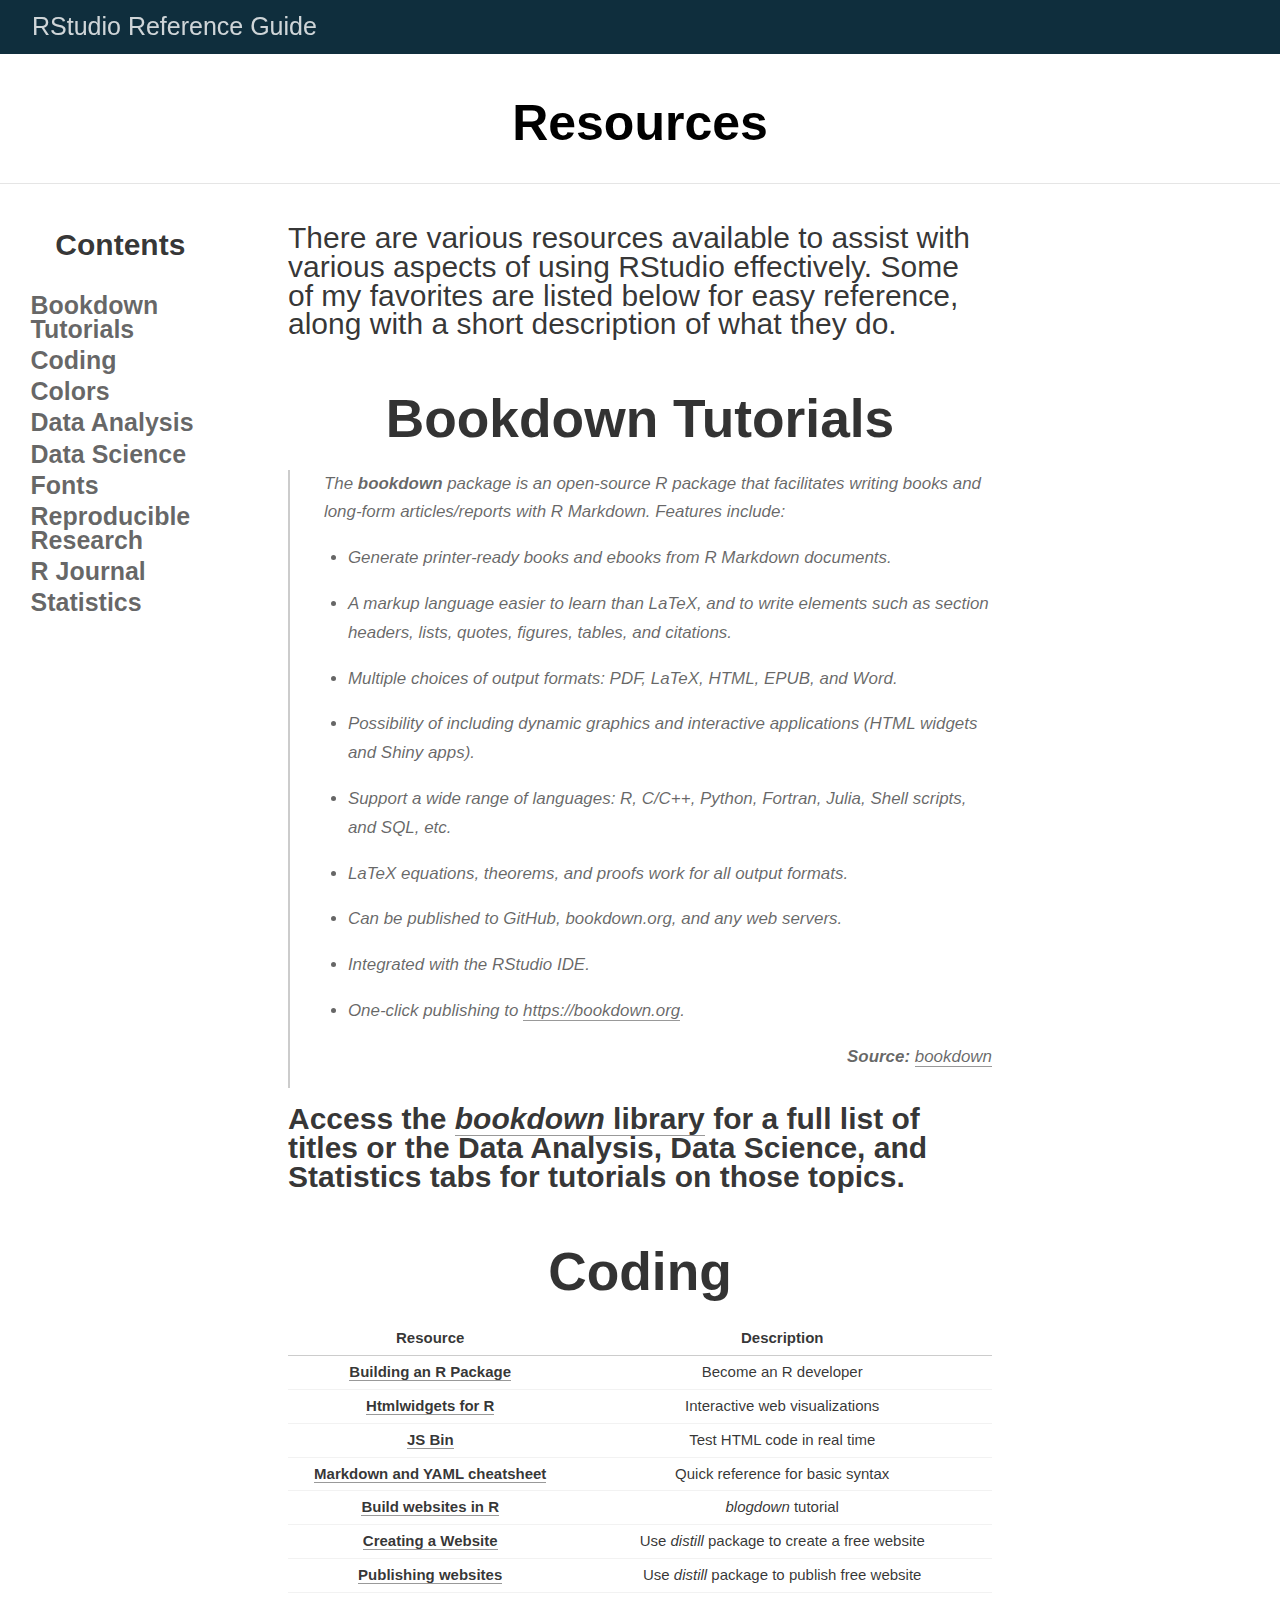
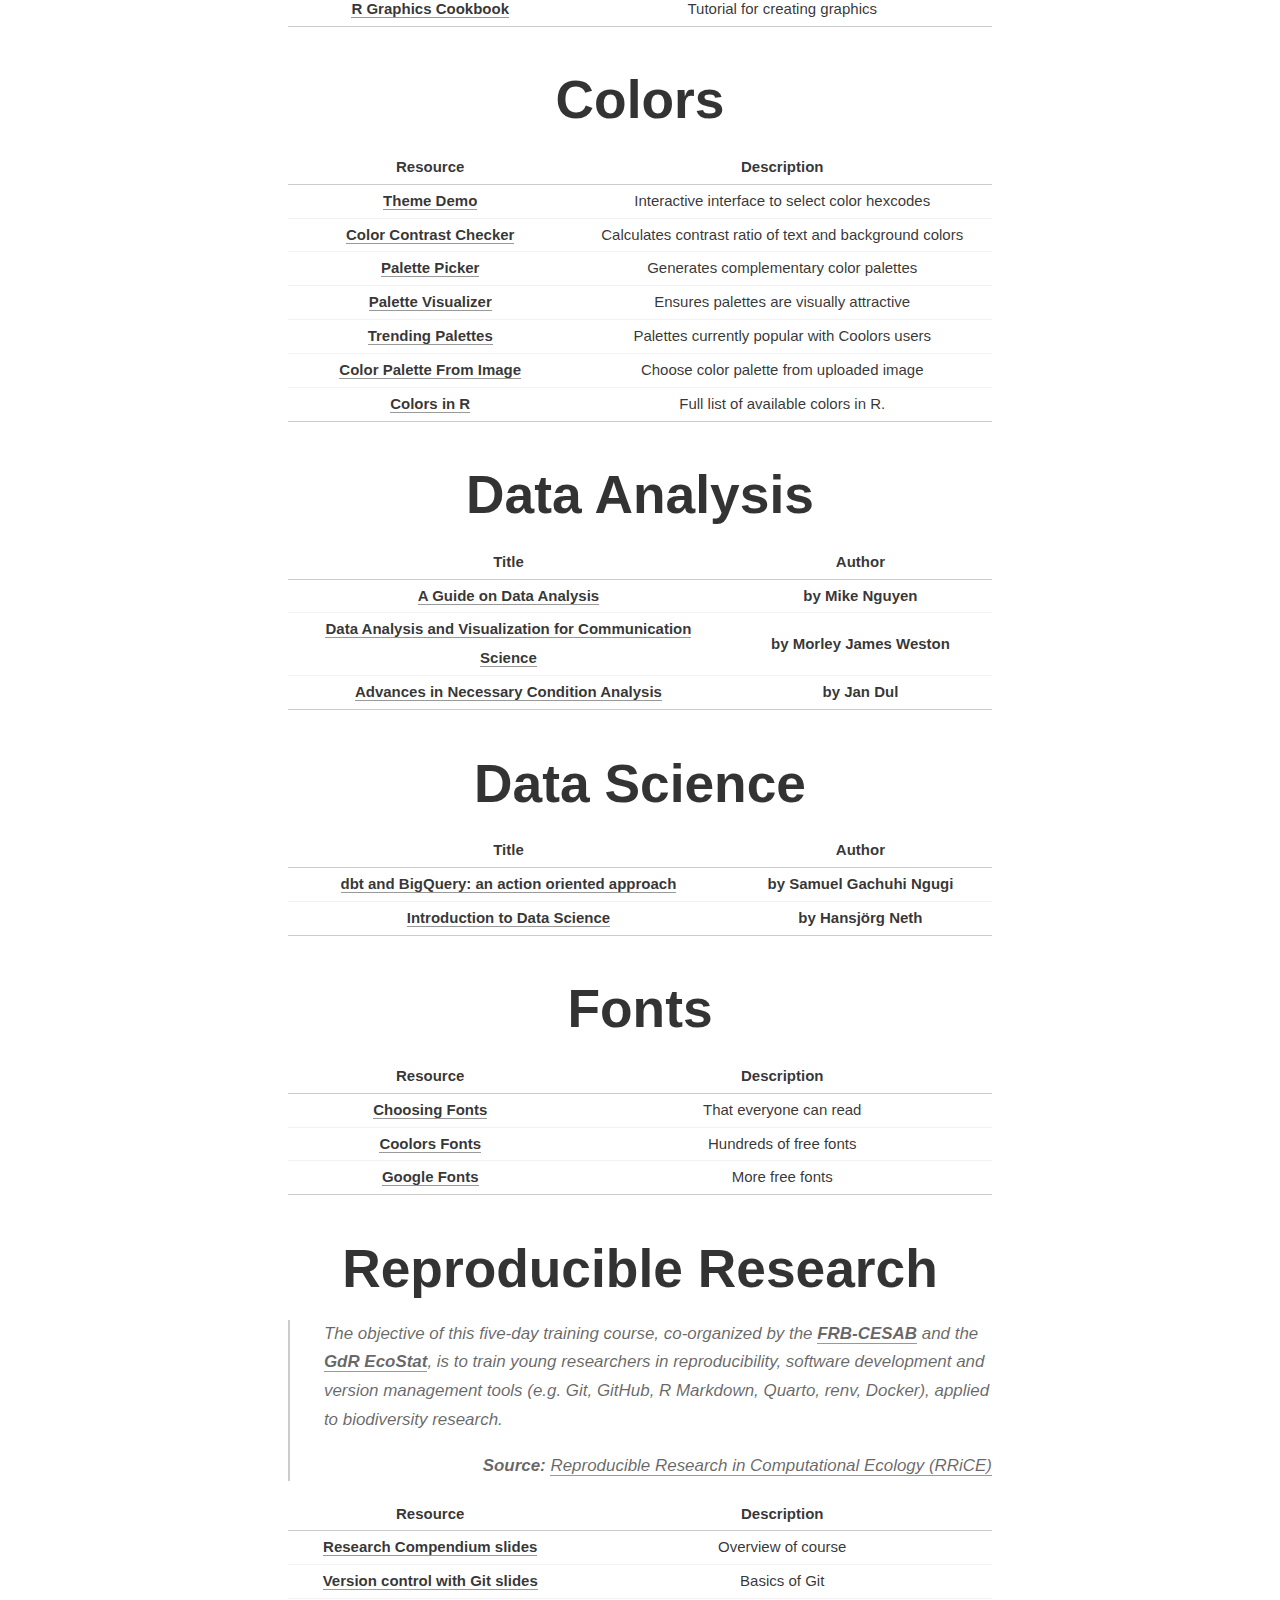
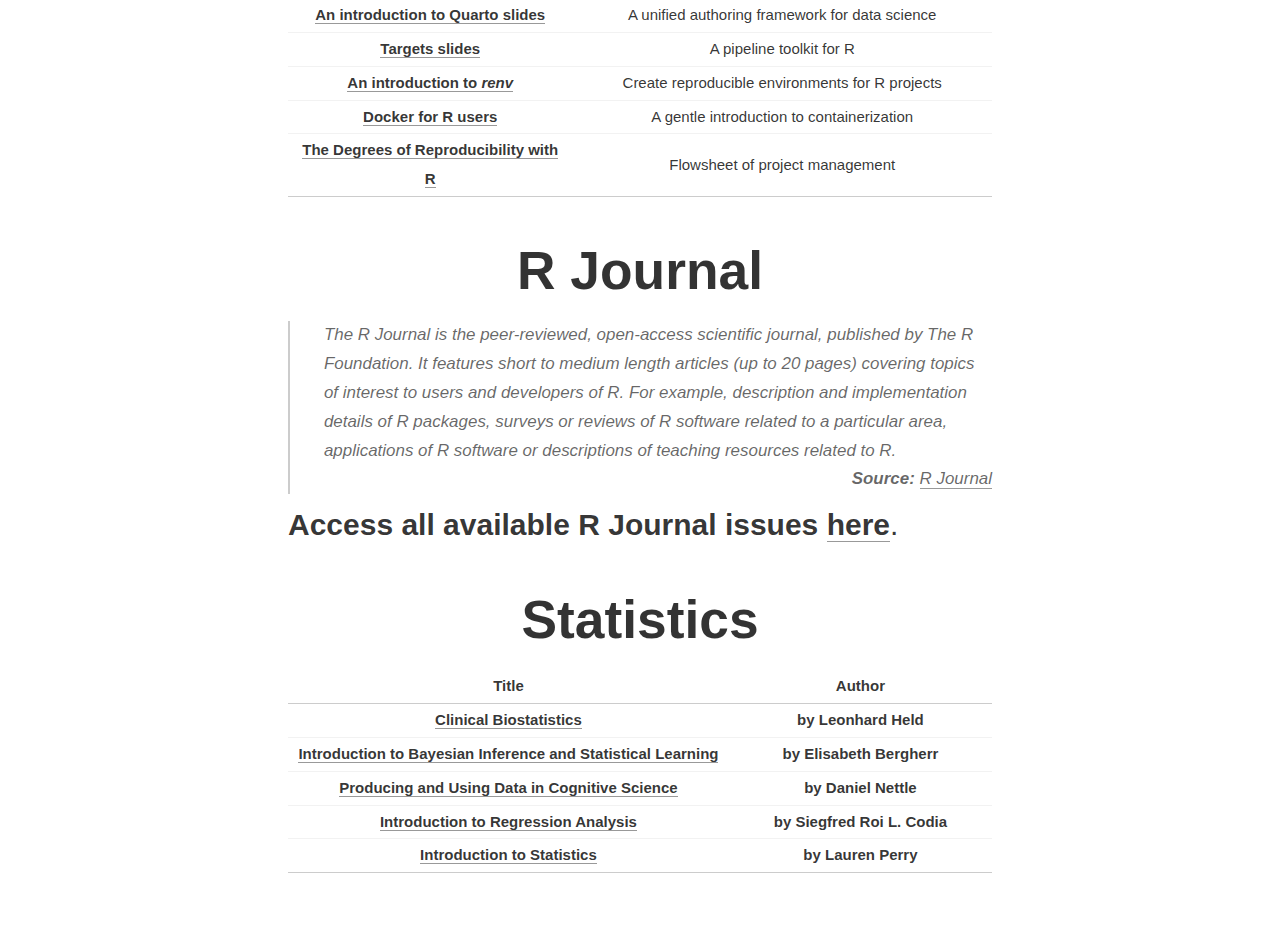
==== commit c8f70b60: "Update resources.html" ====
--- a/resources.html
+++ b/resources.html
@@ -2744,7 +2744,7 @@
 <strong>Source:</strong> <a href="https://journal.r-project.org/">R Journal</a>
 </div>
 </blockquote>
-<p>**Access all available R Journal issues <a href="https://journal.r-project.org/issues.html">here**</a>.</p>
+<p><strong>Access all available R Journal issues <a href="https://journal.r-project.org/issues.html">here</strong></a>.</p>
 <h1 id="statistics"><strong>Statistics</strong></h1>
 <table>
 <colgroup>
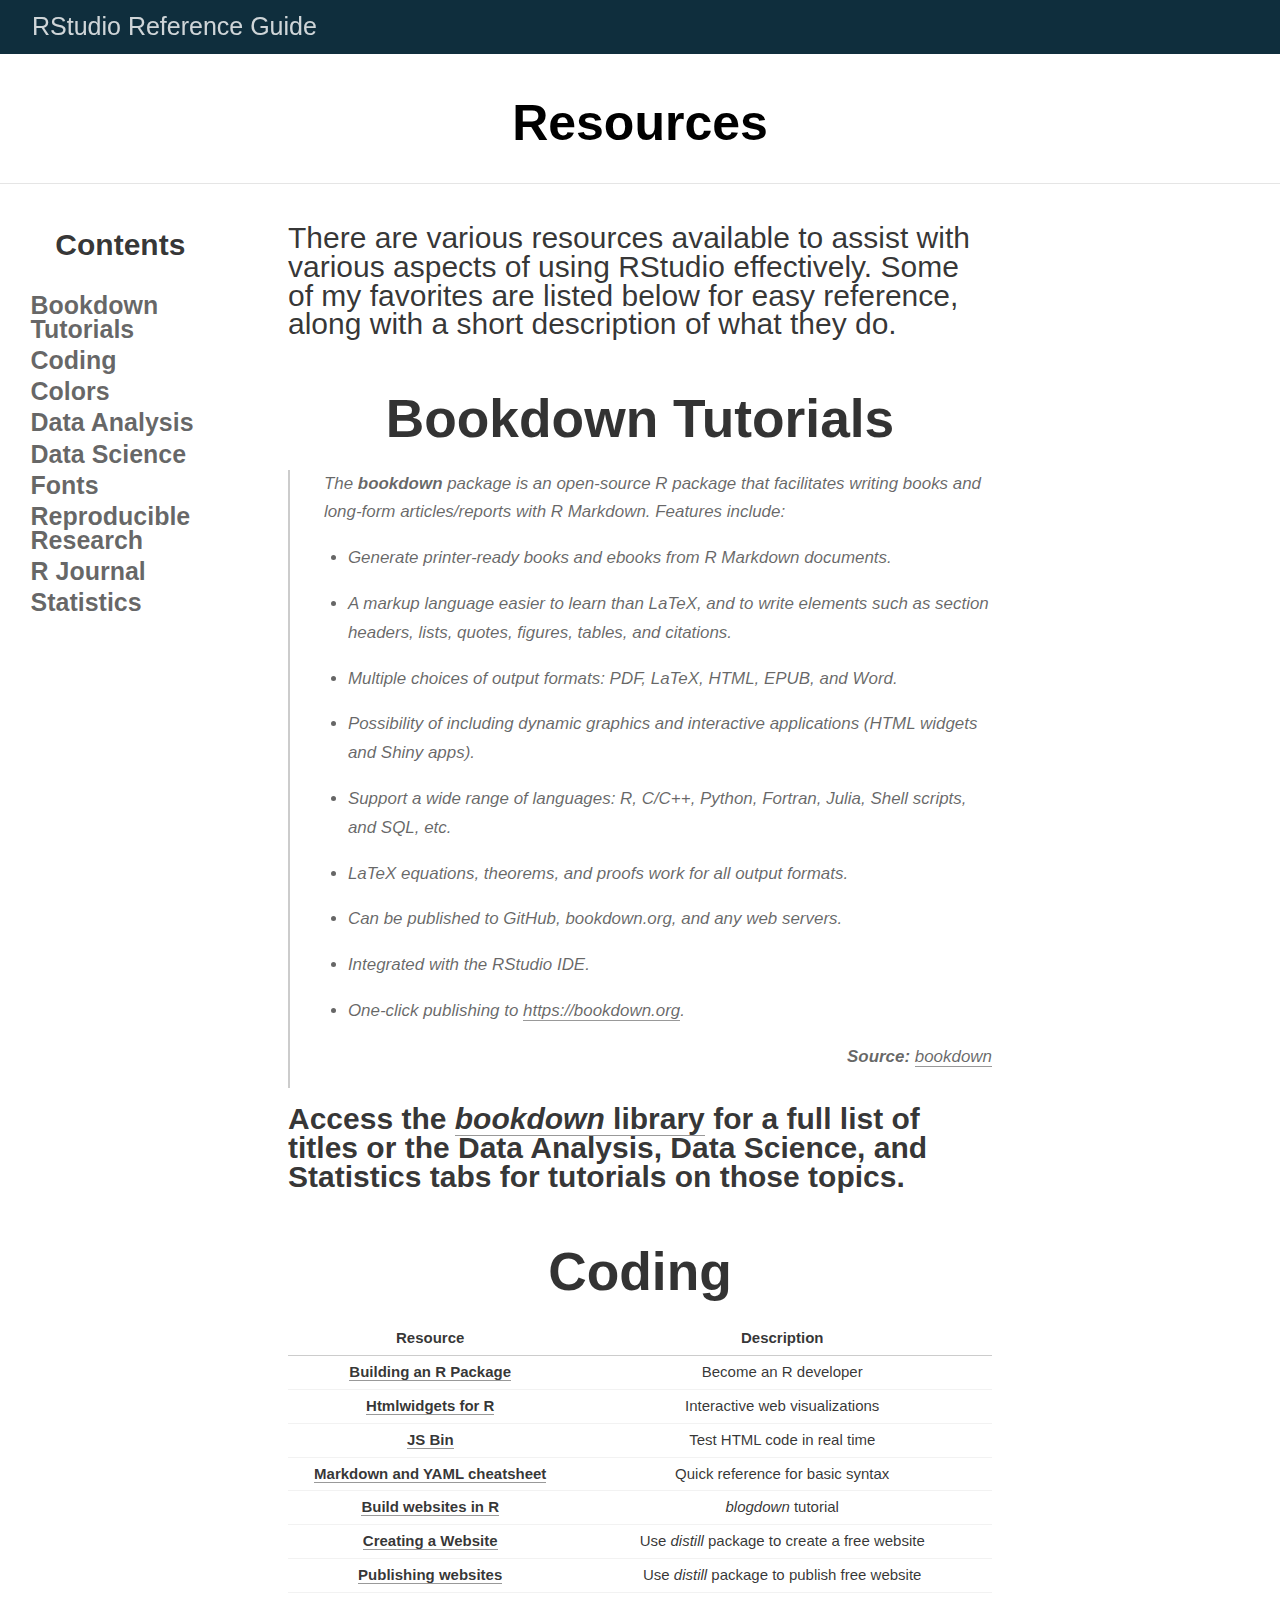
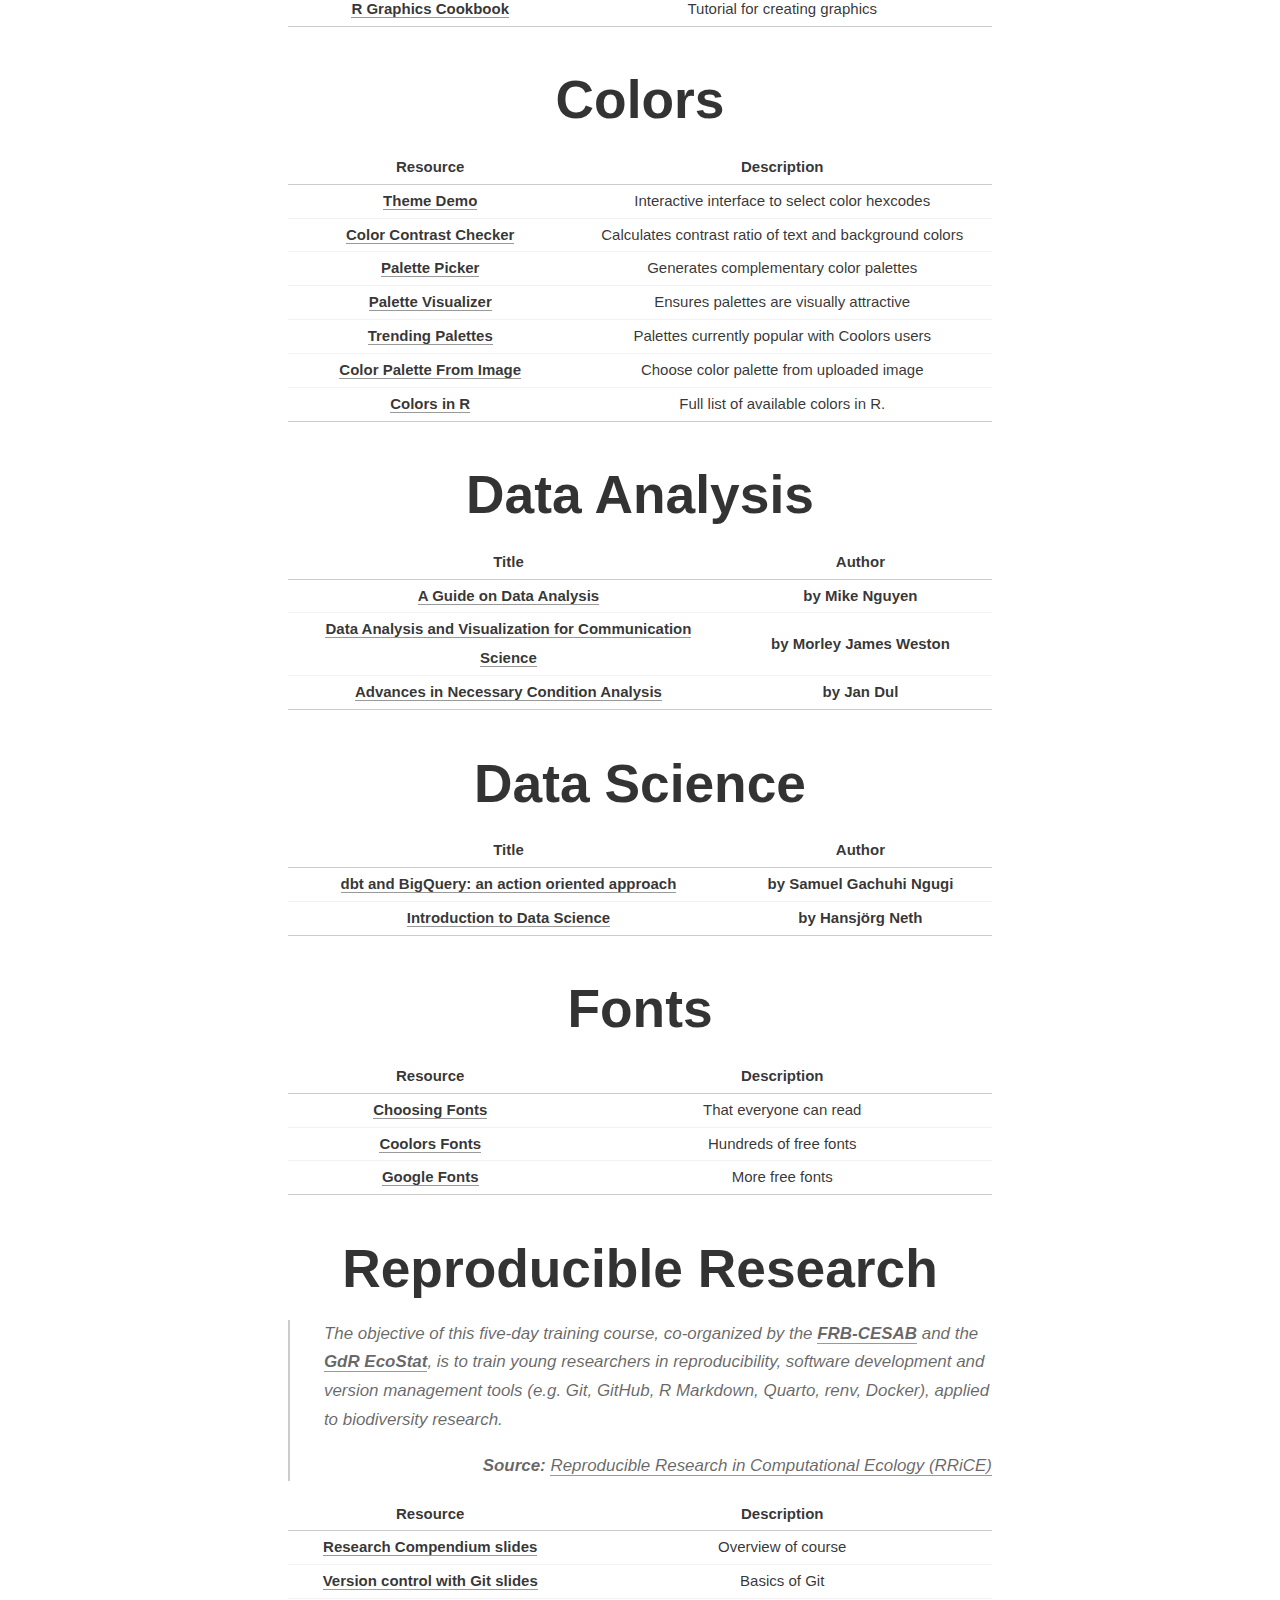
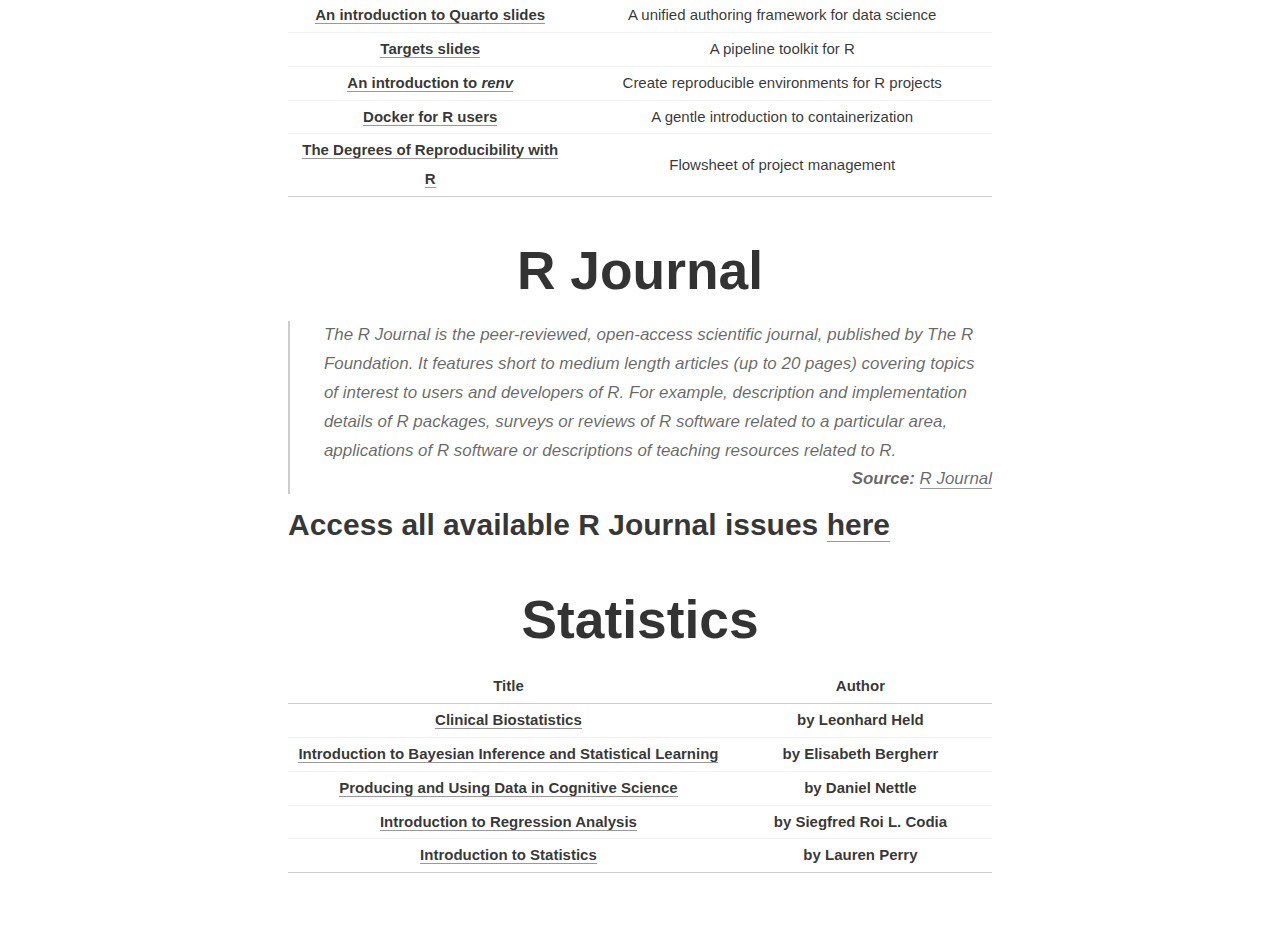
==== commit 545003d6: "Add files via upload" ====
--- a/resources.html
+++ b/resources.html
@@ -2744,7 +2744,7 @@
 <strong>Source:</strong> <a href="https://journal.r-project.org/">R Journal</a>
 </div>
 </blockquote>
-<p><strong>Access all available R Journal issues <a href="https://journal.r-project.org/issues.html">here</strong></a>.</p>
+<p><strong>Access all available R Journal issues <a href="https://journal.r-project.org/issues.html">here</a></strong></p>
 <h1 id="statistics"><strong>Statistics</strong></h1>
 <table>
 <colgroup>
